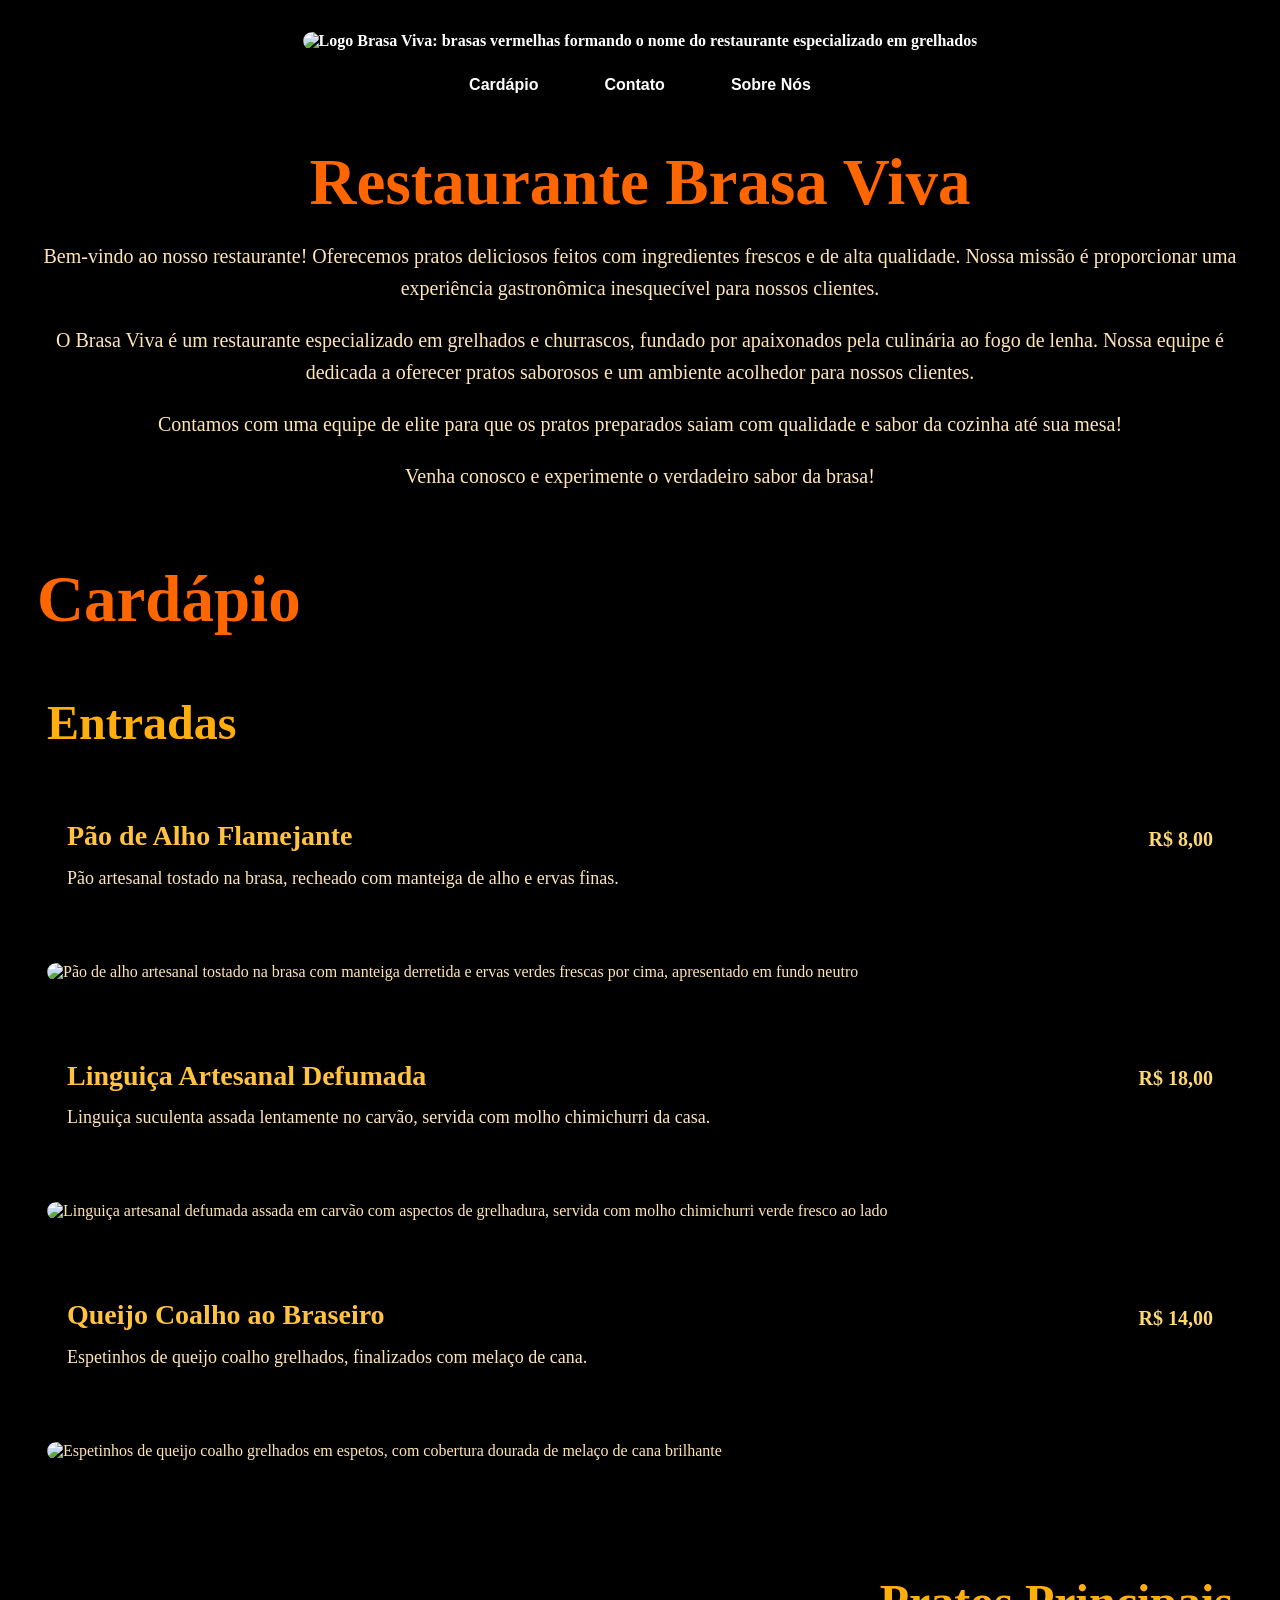
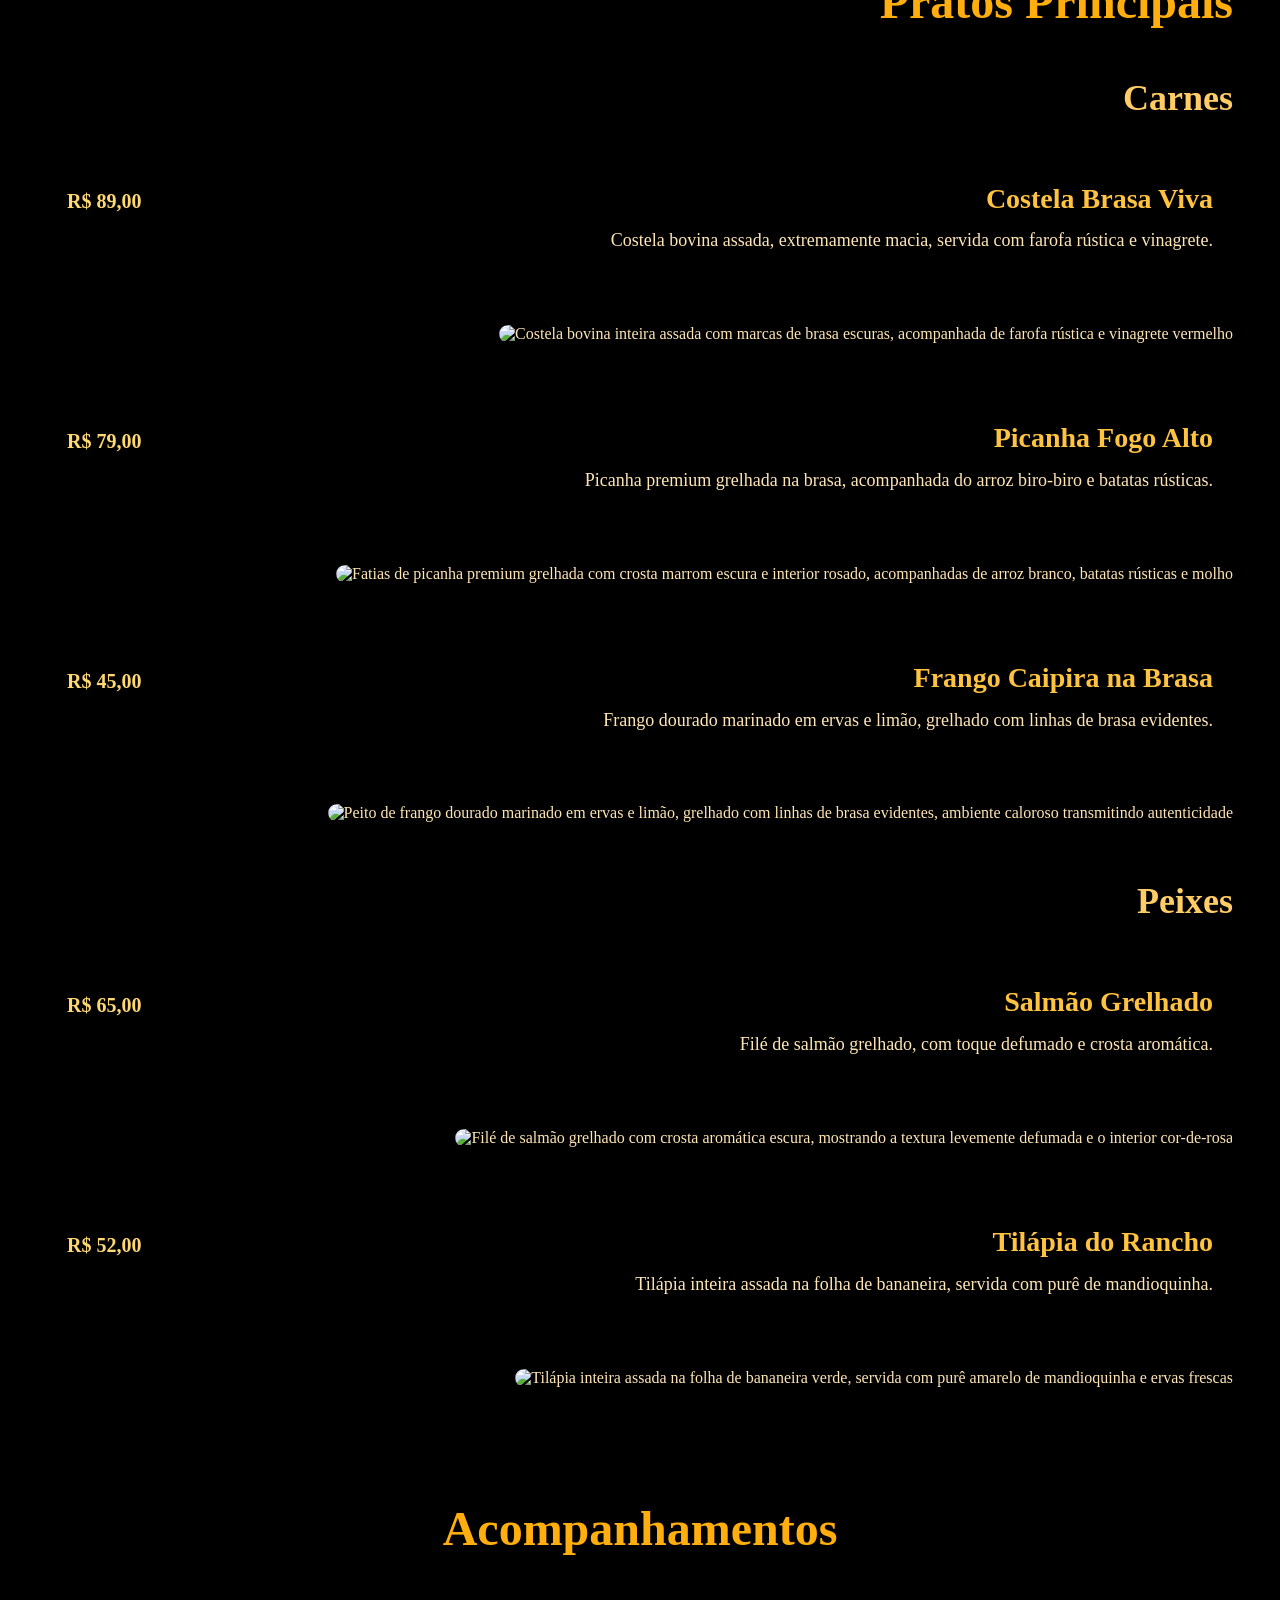
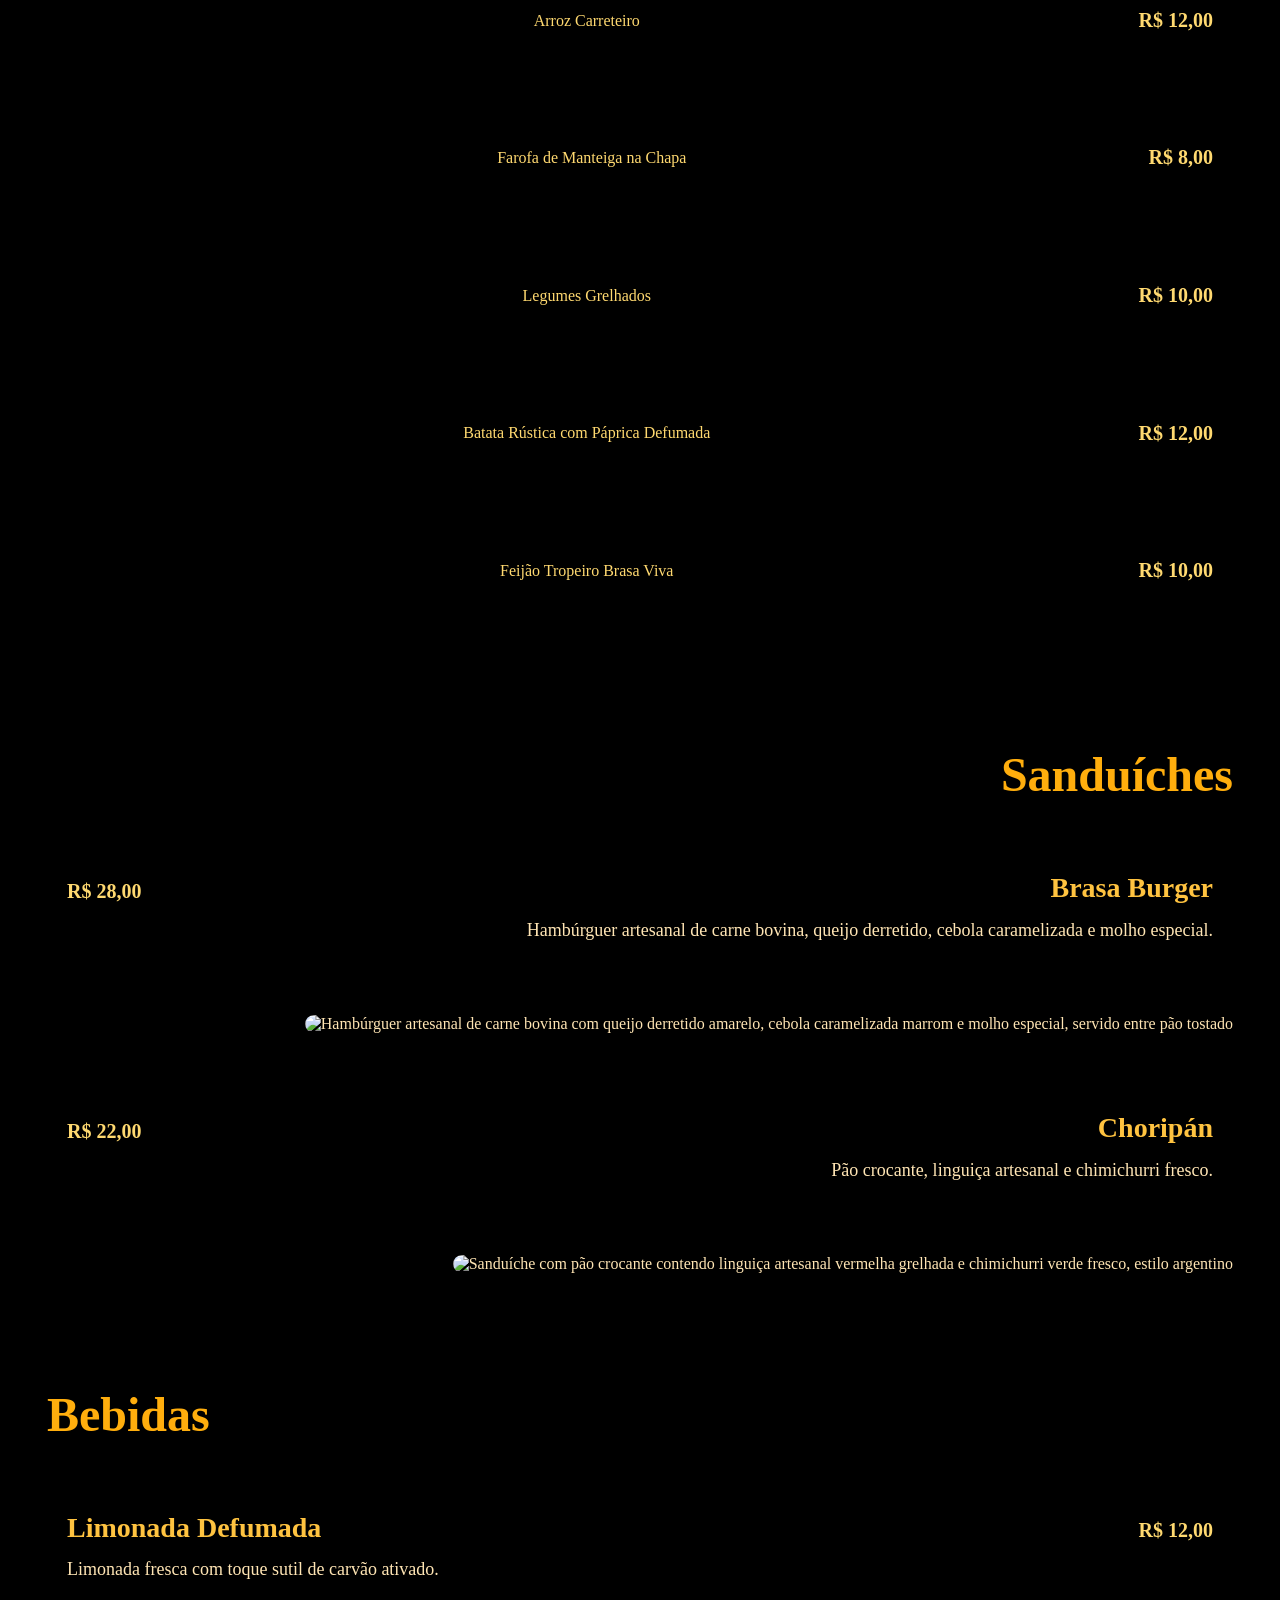
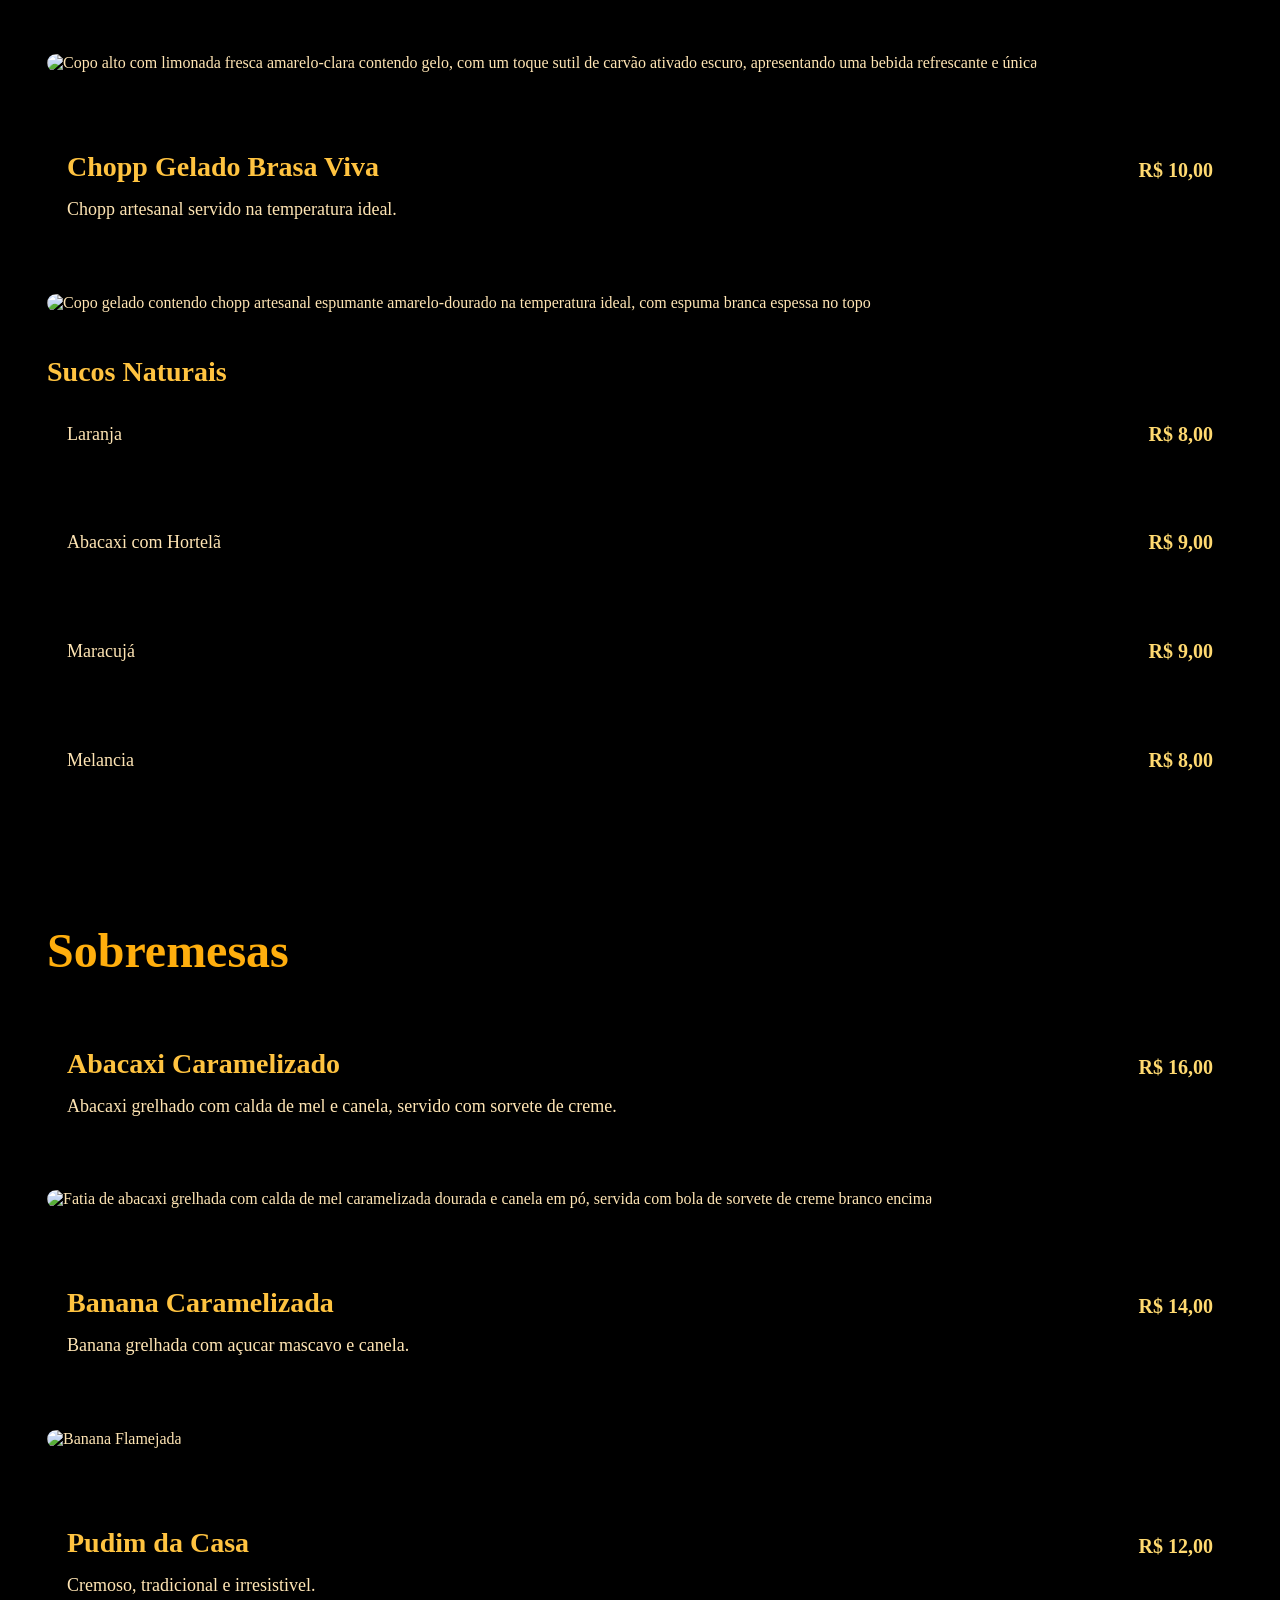
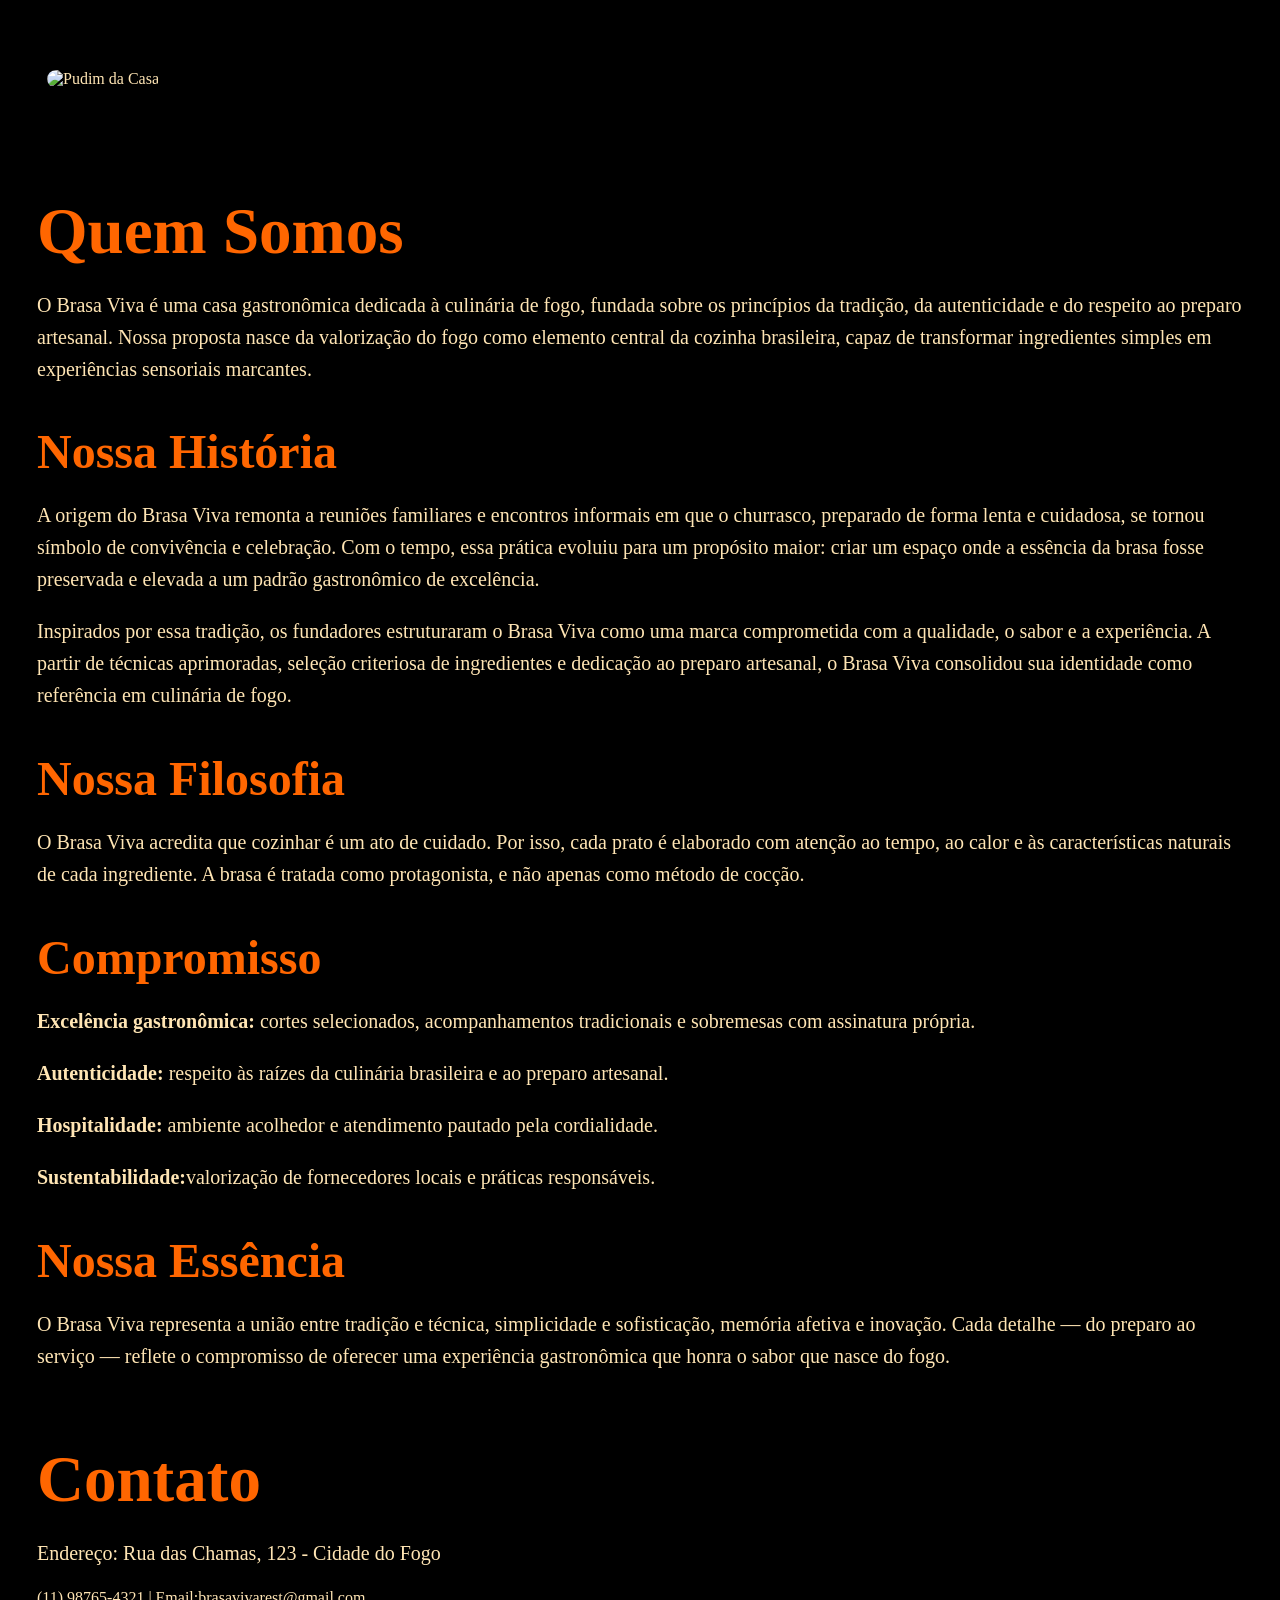
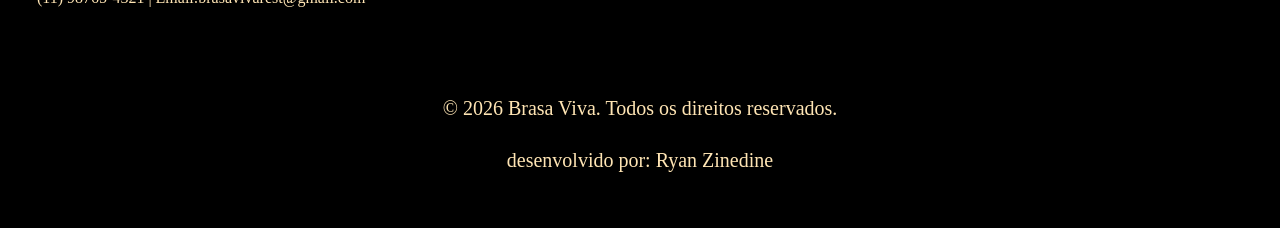
==== brasa_viva.html @ 194b5f3b "feat: estrutura completa" ====
<!DOCTYPE html>
<html lang="pt-BR">
<head>
    <meta charset="UTF-8">
    <meta name="viewport" content="width=device-width, initial-scale=1.0">
    <meta http-equiv="X-UA-Compatible" content="ie=edge">
    <meta name="BrasaViva" content="Restaurante especializado em grelhados e churrascos.">
    
    <link rel="stylesheet" href="brasa_viva.css">
    <link rel="stylesheet" href="loader.css">
    <title>Brasa Viva</title>
</head>
<body>
    
    <!--Header-->
    <header> <a href="brasa_viva.html">
        <img class="logo" src="BrasaViva/brasatransparente.png" alt="Logo Brasa Viva: brasas vermelhas formando o nome do restaurante especializado em grelhados" width="200"> <!--logo Brasa Viva-->
    </a>
    <!--menu-->
        <section class="menu">
        <nav>
           <button> <a href="#cardapio">Cardápio</a> </button>
          <button>  <a href="#contato">Contato</a> </button>
                     <button> <a href="#sobre">Sobre Nós</a> </button>
        </nav>
    </section>
    </header>
    
    <!--identidade-->
    <section class="brasa" id="brasa">
        <h1>Restaurante Brasa Viva</h1>
        <p>Bem-vindo ao nosso restaurante! Oferecemos pratos deliciosos feitos com ingredientes frescos e de alta qualidade. Nossa missão é proporcionar uma experiência gastronômica inesquecível para nossos clientes.</p>
                <p>O Brasa Viva é um restaurante especializado em grelhados e churrascos, fundado por apaixonados pela culinária ao fogo de lenha. Nossa equipe é dedicada a oferecer pratos saborosos e um ambiente acolhedor para nossos clientes.</p>
        <p>Contamos com uma equipe de elite para que os pratos preparados saiam com qualidade e sabor da cozinha até sua mesa!</p>
        <p> Venha conosco e experimente o verdadeiro sabor da brasa!</p>
    </section>
    <!--Cardápio-->
    <section class="cardapio" id="cardapio">
        <h1>Cardápio</h1>
        <div class="Entradas">
            <h3>Entradas</h3>
        <ul>
            <li>
                <div class="menu-item">
                    <div class="menu-desc">
                        <p class="titulo">Pão de Alho Flamejante</p>
                        <p class="descricao">Pão artesanal tostado na brasa, recheado com manteiga de alho e ervas finas.</p>
                    </div>
                    <div class="menu-price" data-price="8.00"></div>
                </div>
                <img class="logo" src="BrasaViva/pao_de_alho.png" alt="Pão de alho artesanal tostado na brasa com manteiga derretida e ervas verdes frescas por cima, apresentado em fundo neutro" width= "200"> 
            </li>
            <li>
                <div class="menu-item">
                    <div class="menu-desc">
                        <p class="titulo">Linguiça Artesanal Defumada</p>
                        <p class="descricao">Linguiça suculenta assada lentamente no carvão, servida com molho chimichurri da casa.</p>
                    </div>
                    <div class="menu-price" data-price="18.00"></div>
                </div>
                <img src="BrasaViva/linguiça_artesanal.png" alt="Linguiça artesanal defumada assada em carvão com aspectos de grelhadura, servida com molho chimichurri verde fresco ao lado" width="200">
            </li>
            <li>
                <div class="menu-item">
                    <div class="menu-desc">
                        <p class="titulo">Queijo Coalho ao Braseiro</p>
                        <p class="descricao">Espetinhos de queijo coalho grelhados, finalizados com melaço de cana.</p>
                    </div>
                    <div class="menu-price" data-price="14.00"></div>
                </div>
                <img src="BrasaViva/queijo_coalho.png" alt="Espetinhos de queijo coalho grelhados em espetos, com cobertura dourada de melaço de cana brilhante" width="200">
            </li>
        </div>
        <div class="pratos">
            <h3>Pratos Principais</h3>
        <ul class="carnes"> <h4>Carnes</h4>
            <li>
                <div class="menu-item">
                    <div class="menu-desc">
                        <p class="titulo">Costela Brasa Viva</p>
                        <p class="descricao">Costela bovina assada, extremamente macia, servida com farofa rústica e vinagrete.</p>
                    </div>
                    <div class="menu-price" data-price="89.00"></div>
                </div>
                <img src="BrasaViva/costela_brasa.png" alt="Costela bovina inteira assada com marcas de brasa escuras, acompanhada de farofa rústica e vinagrete vermelho" width="200">
            </li>
            <li>
                <div class="menu-item">
                    <div class="menu-desc">
                        <p class="titulo">Picanha Fogo Alto</p>
                        <p class="descricao">Picanha premium grelhada na brasa, acompanhada do arroz biro-biro e batatas rústicas.</p>
                    </div>
                    <div class="menu-price" data-price="79.00"></div>
                </div>
                <img src="BrasaViva/picanha.png" alt="Fatias de picanha premium grelhada com crosta marrom escura e interior rosado, acompanhadas de arroz branco, batatas rústicas e molho" width="200">
            </li>
            <li>
                <div class="menu-item">
                    <div class="menu-desc">
                        <p class="titulo">Frango Caipira na Brasa</p>
                        <p class="descricao">Frango dourado marinado em ervas e limão, grelhado com linhas de brasa evidentes.</p>
                    </div>
                    <div class="menu-price" data-price="45.00"></div>
                </div>
                <img src="BrasaViva/frango_caipira.png" alt="Peito de frango dourado marinado em ervas e limão, grelhado com linhas de brasa evidentes, ambiente caloroso transmitindo autenticidade" width="200">
            </li>
        </ul>
        <ul class="Peixes"> <h4>Peixes</h4>
            <li>
                <div class="menu-item">
                    <div class="menu-desc">
                        <p class="titulo">Salmão Grelhado</p>
                        <p class="descricao">Filé de salmão grelhado, com toque defumado e crosta aromática.</p>
                    </div>
                    <div class="menu-price" data-price="65.00"></div>
                </div>
                <img src="BrasaViva/salmao.png" alt="Filé de salmão grelhado com crosta aromática escura, mostrando a textura levemente defumada e o interior cor-de-rosa" width="200">
            </li>
            <li>
                <div class="menu-item">
                    <div class="menu-desc">
                        <p class="titulo">Tilápia do Rancho</p>
                        <p class="descricao">Tilápia inteira assada na folha de bananeira, servida com purê de mandioquinha.</p>
                    </div>
                    <div class="menu-price" data-price="52.00"></div>
                </div>
                <img src="BrasaViva/tilapia.png" alt="Tilápia inteira assada na folha de bananeira verde, servida com purê amarelo de mandioquinha e ervas frescas" width="200"> 
            </li>
        </ul>
        </div>
            <div class="acompanhamentos">
            <h3>Acompanhamentos</h3>
            <ul>
                <li>
                    <div class="menu-item">
                        <div class="menu-desc"><p class="sub">Arroz Carreteiro</p></div>
                        <div class="menu-price" data-price="12.00"></div>
                    </div>
                </li>
                <li>
                    <div class="menu-item">
                        <div class="menu-desc"><p class="sub">Farofa de Manteiga na Chapa</p></div>
                        <div class="menu-price" data-price="8.00"></div>
                    </div>
                </li>
                <li>
                    <div class="menu-item">
                        <div class="menu-desc"><p class="sub">Legumes Grelhados</p></div>
                        <div class="menu-price" data-price="10.00"></div>
                    </div>
                </li>
                <li>
                    <div class="menu-item">
                        <div class="menu-desc"><p class="sub">Batata Rústica com Páprica Defumada</p></div>
                        <div class="menu-price" data-price="12.00"></div>
                    </div>
                </li>
                <li>
                    <div class="menu-item">
                        <div class="menu-desc"><p class="sub">Feijão Tropeiro Brasa Viva</p></div>
                        <div class="menu-price" data-price="10.00"></div>
                    </div>
                </li>
        </ul>
    </div>
        <div class="sanduíches">
            <h3>Sanduíches</h3>
            <ul>
                <li>
                    <div class="menu-item">
                        <div class="menu-desc">
                            <p class="titulo">Brasa Burger</p>
                            <p class="descricao">Hambúrguer artesanal de carne bovina, queijo derretido, cebola caramelizada e molho especial.</p>
                        </div>
                        <div class="menu-price" data-price="28.00"></div>
                    </div>
                    <img src="BrasaViva/brasa_burger.png" alt="Hambúrguer artesanal de carne bovina com queijo derretido amarelo, cebola caramelizada marrom e molho especial, servido entre pão tostado" width="200">
                </li>
                <li>
                    <div class="menu-item">
                        <div class="menu-desc">
                            <p class="titulo">Choripán</p>
                            <p class="descricao">Pão crocante, linguiça artesanal e chimichurri fresco.</p>
                        </div>
                        <div class="menu-price" data-price="22.00"></div>
                    </div>
                    <img src="BrasaViva/choripán.png" alt="Sanduíche com pão crocante contendo linguiça artesanal vermelha grelhada e chimichurri verde fresco, estilo argentino" width="200">
                </li>
            </ul>
        </div>
        <div class="Bebidas">
            <h3>Bebidas</h3>
            <ul>
                <li>
                    <div class="menu-item">
                        <div class="menu-desc">
                            <p class="titulo">Limonada Defumada</p>
                            <p class="descricao">Limonada fresca com toque sutil de carvão ativado.</p>
                        </div>
                        <div class="menu-price" data-price="12.00"></div>
                    </div>
                    <img src="BrasaViva/limonada.png" alt="Copo alto com limonada fresca amarelo-clara contendo gelo, com um toque sutil de carvão ativado escuro, apresentando uma bebida refrescante e única" width="200">
                </li>
                <li>
                    <div class="menu-item">
                        <div class="menu-desc">
                            <p class="titulo">Chopp Gelado Brasa Viva</p>
                            <p class="descricao">Chopp artesanal servido na temperatura ideal.</p>
                        </div>
                        <div class="menu-price" data-price="10.00"></div>
                    </div>
                    <img src="BrasaViva/chopp.png" alt="Copo gelado contendo chopp artesanal espumante amarelo-dourado na temperatura ideal, com espuma branca espessa no topo" width="200">
                </li>
                <li>
                    <p class="titulo">Sucos Naturais</p>
                    <ul>
                        <li>
                            <div class="menu-item">
                                <div class="menu-desc"><p class="descricao">Laranja</p></div>
                                <div class="menu-price" data-price="8.00"></div>
                            </div>
                        </li>
                        <li>
                            <div class="menu-item">
                                <div class="menu-desc"><p class="descricao">Abacaxi com Hortelã</p></div>
                                <div class="menu-price" data-price="9.00"></div>
                            </div>
                        </li>
                        <li>
                            <div class="menu-item">
                                <div class="menu-desc"><p class="descricao">Maracujá</p></div>
                                <div class="menu-price" data-price="9.00"></div>
                            </div>
                        </li>
                        <li>
                            <div class="menu-item">
                                <div class="menu-desc"><p class="descricao">Melancia</p></div>
                                <div class="menu-price" data-price="8.00"></div>
                            </div>
                        </li>
                    </ul>
                </li>
            </ul>
        </div>
            <div class="sobremesas">
                <h3>Sobremesas</h3>
                <ul>
                    <li>
                        <div class="menu-item">
                            <div class="menu-desc">
                                <p class="titulo">Abacaxi Caramelizado</p>
                                <p class="descricao">Abacaxi grelhado com calda de mel e canela, servido com sorvete de creme.</p>
                            </div>
                            <div class="menu-price" data-price="16.00"></div>
                        </div>
                        <img src="BrasaViva/abacaxi.png" alt="Fatia de abacaxi grelhada com calda de mel caramelizada dourada e canela em pó, servida com bola de sorvete de creme branco encima" width="200">
                    </li>
                    <li>
                        <div class="menu-item">
                            <div class="menu-desc">
                                <p class="titulo">Banana Caramelizada</p>
                                <p class="descricao">Banana grelhada com açucar mascavo e canela.</p>
                            </div>
                            <div class="menu-price" data-price="14.00"></div>
                        </div>
                        <img src="BrasaViva/banana.png" alt="Banana Flamejada" width="200">
                    </li>
                    <li>
                        <div class="menu-item">
                            <div class="menu-desc">
                                <p class="titulo">Pudim da Casa</p>
                                <p class="descricao">Cremoso, tradicional e irresistivel.</p>
                            </div>
                            <div class="menu-price" data-price="12.00"></div>
                        </div>
                        <img src="BrasaViva/pudim.png" alt="Pudim da Casa" width="200">
                    </li>
                </ul>
            </div>
    </section>
    <!--Sobre Nós-->
    <section class="sobre" id="sobre">
        <h1>Quem Somos</h1>
<p>O Brasa Viva é uma casa gastronômica dedicada à culinária de fogo, fundada sobre os princípios da tradição, da autenticidade e do respeito ao preparo artesanal. Nossa proposta nasce da valorização do fogo como elemento central da cozinha brasileira, capaz de transformar ingredientes simples em experiências sensoriais marcantes.</p>

<h2>Nossa História</h2>

<p>A origem do Brasa Viva remonta a reuniões familiares e encontros informais em que o churrasco, preparado de forma lenta e cuidadosa, se tornou símbolo de convivência e celebração. Com o tempo, essa prática evoluiu para um propósito maior: criar um espaço onde a essência da brasa fosse preservada e elevada a um padrão gastronômico de excelência.</p>

<p>Inspirados por essa tradição, os fundadores estruturaram o Brasa Viva como uma marca comprometida com a qualidade, o sabor e a experiência. A partir de técnicas aprimoradas, seleção criteriosa de ingredientes e dedicação ao preparo artesanal, o Brasa Viva consolidou sua identidade como referência em culinária de fogo.</p>

<h2>Nossa Filosofia</h2>

<p>O Brasa Viva acredita que cozinhar é um ato de cuidado. Por isso, cada prato é elaborado com atenção ao tempo, ao calor e às características naturais de cada ingrediente. A brasa é tratada como protagonista, e não apenas como método de cocção.</p>

<h2>Compromisso</h2>
<ul>
    <li><p><strong>Excelência gastronômica:</strong> cortes selecionados, acompanhamentos tradicionais e sobremesas com assinatura própria.</p></li>  
    <li><p><strong>Autenticidade:</strong> respeito às raízes da culinária brasileira e ao preparo artesanal.</p></li>  
    <li><p><strong>Hospitalidade:</strong> ambiente acolhedor e atendimento pautado pela cordialidade.</p></li>
    <li><p><strong>Sustentabilidade:</strong>valorização de fornecedores locais e práticas responsáveis.</p></li>
</ul>
<h2>Nossa Essência</h2>
<p>O Brasa Viva representa a união entre tradição e técnica, simplicidade e sofisticação, memória afetiva e inovação. Cada detalhe — do preparo ao serviço — reflete o compromisso de oferecer uma experiência gastronômica que honra o sabor que nasce do fogo.</p>
    </section>
    <!--Contato-->
    <section class="contato" id="contato">
        <h1>Contato</h1>
        <p>Endereço: Rua das Chamas, 123 - Cidade do Fogo</p>
        <p></p>(11) 98765-4321 | Email:brasavivarest@gmail.com</p>
    </section>
    <!--Footer-->
    <footer>
        <p>&copy; <time>2026</time> Brasa Viva. Todos os direitos reservados.</p>
        <p>desenvolvido por: Ryan Zinedine</p>
    </footer>
    
  
</body>
<script src="loader.js"></script>
<script>
// Formata preços a partir de data-price usando Intl.NumberFormat pt-BR
(function () {
    const fmt = new Intl.NumberFormat('pt-BR', { style: 'currency', currency: 'BRL' });
    const nodes = document.querySelectorAll('.menu-price');
    nodes.forEach(el => {
        const raw = el.getAttribute('data-price');
        if (raw) {
            const n = Number(raw);
            if (!isNaN(n)) el.textContent = fmt.format(n);
        } else {
            // tentar extrair número do texto existente
            const txt = (el.textContent || '').replace(/[^0-9,.-]/g, '').replace(',', '.');
            const n = Number(txt);
            if (!isNaN(n)) el.textContent = fmt.format(n);
        }
    });
})();
</script>
</html>
---- brasa_viva.css ----
/*fonte de letra*/
.cinzel-decorative-regular {
  font-family: "Cinzel Decorative", serif;
  font-weight: 400;
  font-style: normal;
}

.cinzel-decorative-bold {
  font-family: "Cinzel Decorative", serif;
  font-weight: 700;
  font-style: normal;
}

.cinzel-decorative-black {
  font-family: "Cinzel Decorative", serif;
  font-weight: 900;
  font-style: normal;
}

body{
    margin: 10px;
    padding: 12px;
    box-sizing: border-box;
    font-family: 'Cinzel Decorative', serif;
    background-image: url("BrasaViva/background2.jpg");/*fundo de fogo*/
    background-size: cover;
    background-repeat: no-repeat;
    height: auto;
    width: auto;
    background-position: center;
    background-color: black;
    text-decoration: none;
    color: #ffe5b4;
}
/*Header*/
header{
    text-align: center;
    border-radius: 15px;
    background-color: rgba(0, 0, 0, 0.5);
}
/*Menu*/
button {
    background-color: transparent;
    border: none;
    cursor: pointer;
    font-size: 16px;
    margin: 0 10px;
}
a {
    text-decoration: none;
    color: white;
    font-weight: bold;
    margin: 0 15px;
}
a:hover {
    color: #ffae0d;
    transition: all 0.3s ease;

} 
h1 {
    color: #ff6600;
    font-size: 65px;
    margin: 0;
}
h2 {
    color: #ff6600;
    font-size: 48px;
    margin-bottom: 10px;
}
h3 {
    color: #ffae0d;
    font-size: 48px;
    margin-bottom: 10px;
}
h4 {
    color: #ffcc66;
    font-size: 36px;
    margin-bottom: 10px;
}
p {
    font-size: 20px;
    line-height: 1.6;
}
.titulo {
    font-weight: bold;
    font-size: 28px;
    margin-bottom: 5px;
    color:#ffc340;
}
.sub {
    font-size: 16px;
    color:#ffd970;
}
section{
    background-color: rgba(0, 0, 0, 0.5);
    padding: 15px;
    border-radius: 15px;
    margin-bottom: 20px;
}
.brasa {
    text-align: center;
    margin-bottom: 20px;
}
.brasa h1 {
    text-align: center;
}
img{
    border-radius: 15px;
    margin-top: 10px;
    margin-bottom: 10px;
    width: 200px;
    transition: transform 0.3s ease, box-shadow 0.3s ease;
    cursor: pointer;
}

img:hover {
    transform: scale(1.2);
    box-shadow: 0 8px 20px rgba(255, 165, 0, 0.6);
}
.logo {
    width: 200px;
}
ul {
    list-style-type: none;
    padding: 0;
}
li {
    margin-bottom: 15px;
}
footer {
    text-align: center;
    padding: 10px;
    border-radius: 20px;
    background-color: rgba(0, 0, 0, 0.5);
    margin-top: 20px;   
}
div {
    border-radius: 15px;
    background-color: rgba(0, 0, 0, 0.5);
    padding: 10px;
    margin-bottom: 20px;
}
.pratos {
    text-align: right;
}
.acompanhamentos {
    text-align: center;
}
.sanduíches {
    text-align: right;
}
.bebidas {
    text-align: left;
}

/* Layout para itens do cardápio com preço à direita */
.menu-item {
    display: flex;
    justify-content: space-between;
    align-items: center;
    gap: 12px;
}
.menu-desc {
    flex: 1 1 auto;
}
.menu-price {
    flex: 0 0 auto;
    color: #ffd970;
    font-weight: 700;
    font-size: 20px;
    white-space: nowrap;
}
.descricao {
    margin: 0;
    color: #ffe5b4;
    font-size: 18px;
}

@media (max-width: 600px) {
    .menu-item {
        flex-direction: column;
        align-items: flex-start;
    }
    .menu-price {
        margin-top: 6px;
    }
}

/* Em seções que estão alinhadas à direita, mostrar o preço à esquerda */
.pratos .menu-item,
.sanduíches .menu-item {
    flex-direction: row-reverse;
}
.pratos .menu-desc,
.sanduíches .menu-desc {
    text-align: right;
}

@media (max-width: 600px) {
    .pratos .menu-item,
    .sanduíches .menu-item {
        flex-direction: column;
        align-items: flex-start;
    }
    .pratos .menu-desc,
    .sanduíches .menu-desc {
        text-align: left;
    }
}
---- loader.css ----
/* CSS para tela de carregamento */
.BrasaViva-Loader {
    position: fixed;
    top: 0;
    left: 0;
    width: 100vw;
    height: 100vh;
    background: rgba(0,0,0,0.85);
    display: flex;
    flex-direction: column;
    align-items: center;
    justify-content: center;
    z-index: 9999;
    opacity: 0;
    pointer-events: none;
    transition: opacity 0.3s;
}
.BrasaViva-Loader.show {
    opacity: 1;
    pointer-events: all;
}
.loader-content {
    display: flex;
    flex-direction: column;
    align-items: center;
}
.loader-image {
    width: 120px;
    margin-top: 20px;
    filter: drop-shadow(0 0 10px #ffae0d);
}
.spinner {
    width: 60px;
    height: 60px;
    border: 8px solid #ffae0d;
    border-top: 8px solid #fff;
    border-radius: 50%;
    animation: spin 1s linear infinite;
    margin-bottom: 10px;
}
@keyframes spin {
    0% { transform: rotate(0deg); }
    100% { transform: rotate(360deg); }
}
.BrasaViva-Loader p {
    color: #ffe5b4;
    font-size: 1.3rem;
    margin-top: 18px;
    text-align: center;
    font-family: 'Cinzel Decorative', serif;
}
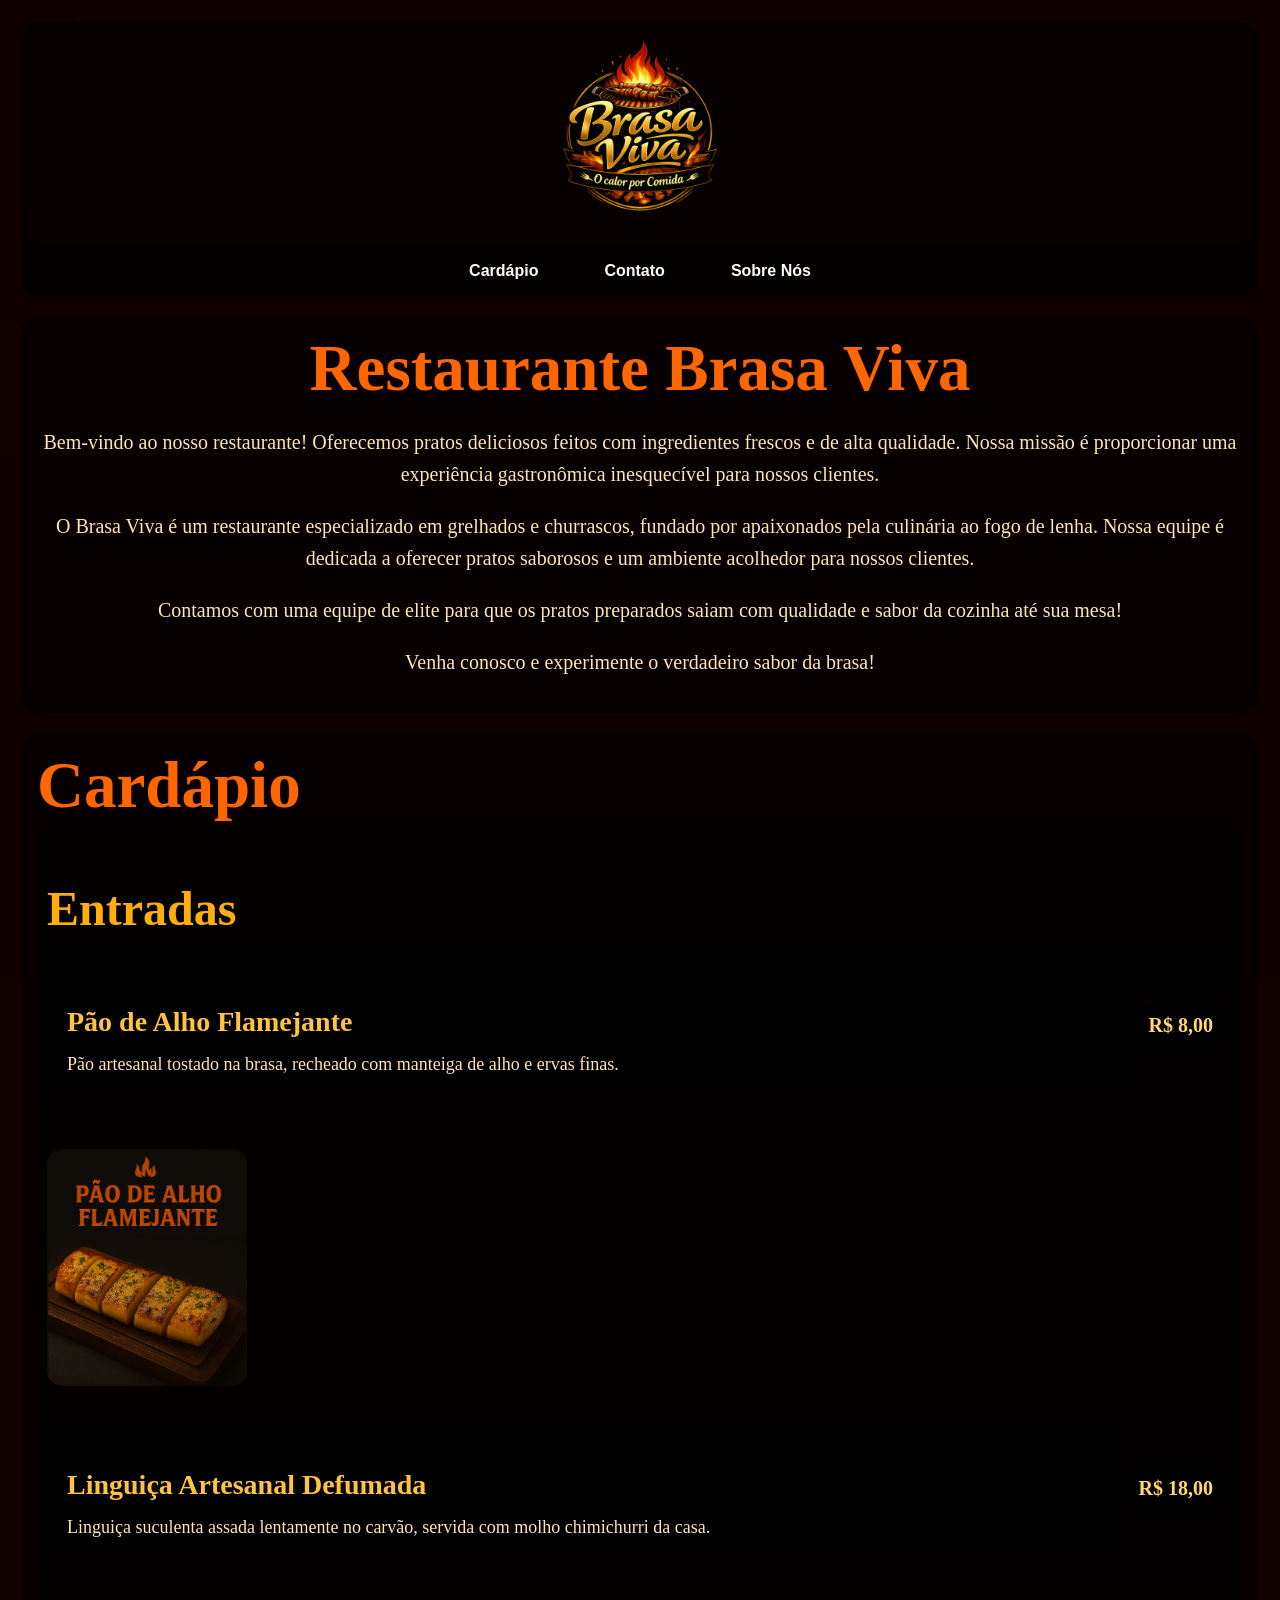
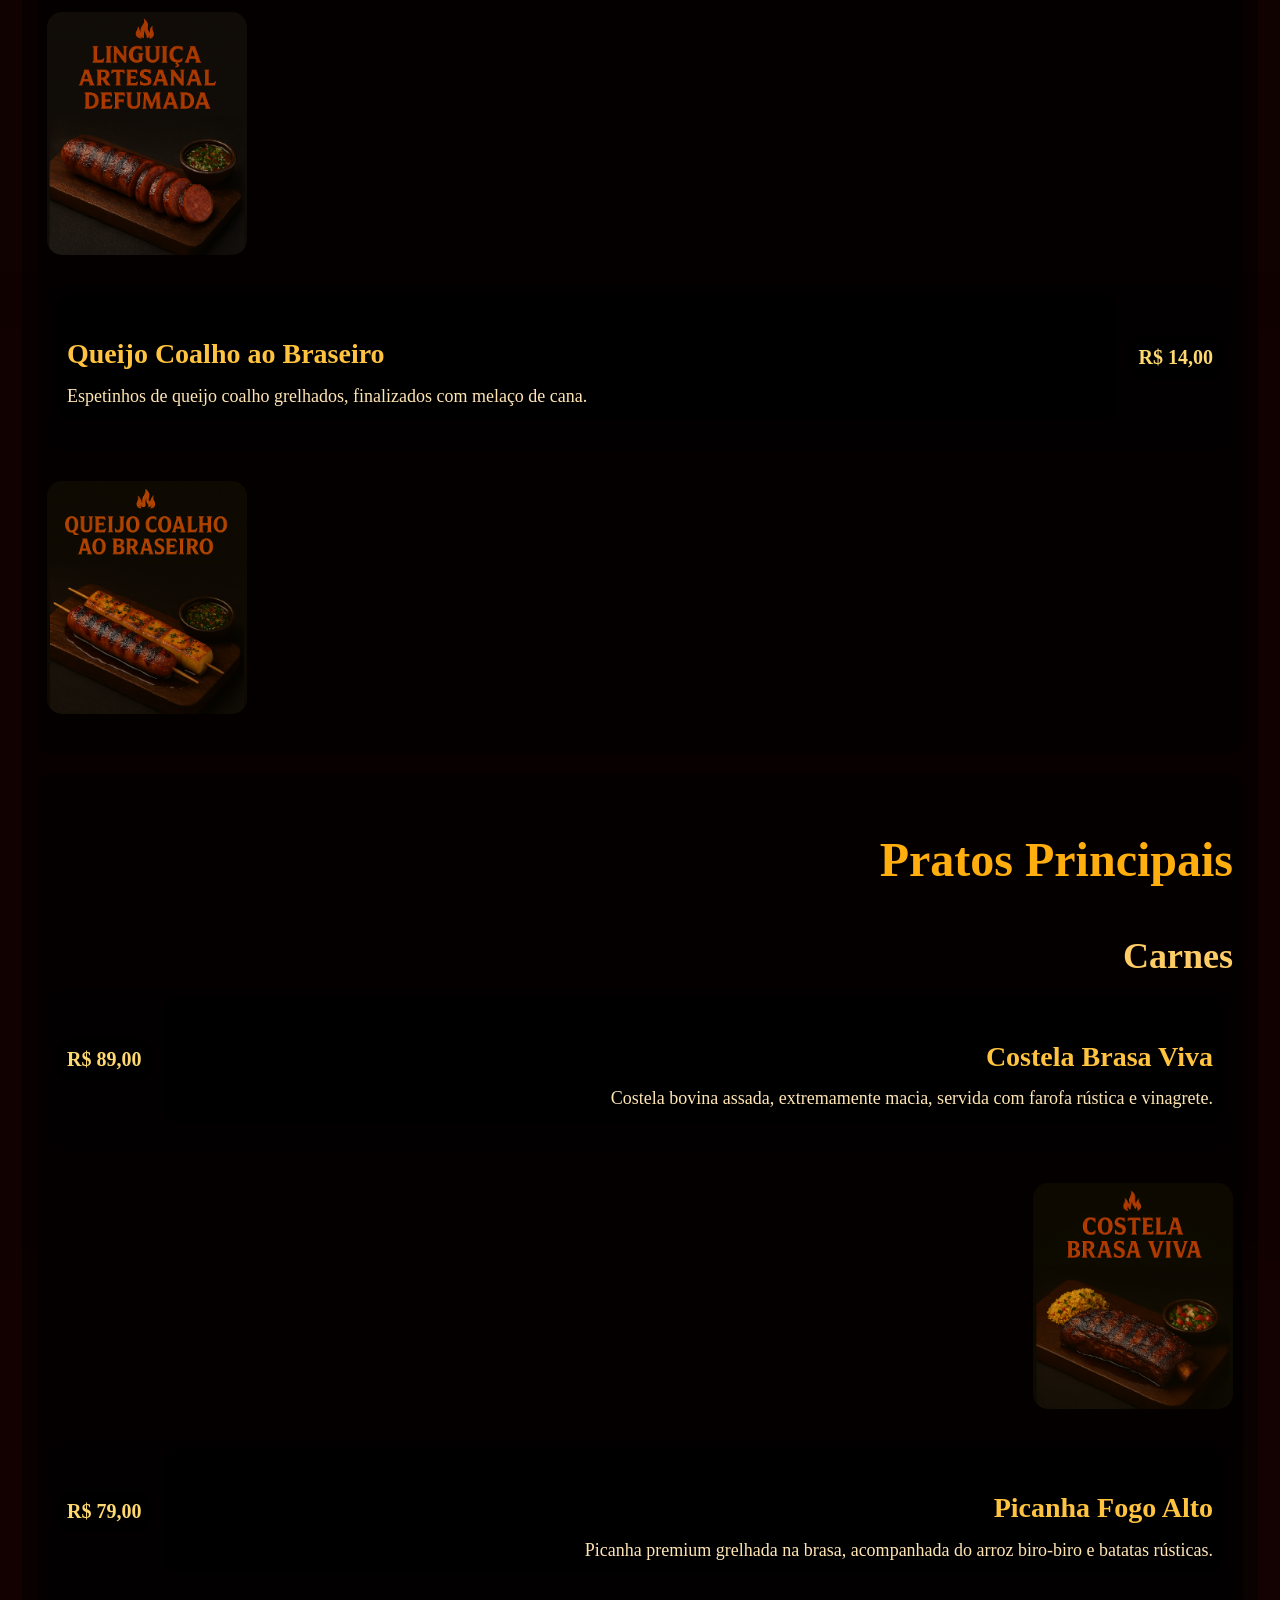
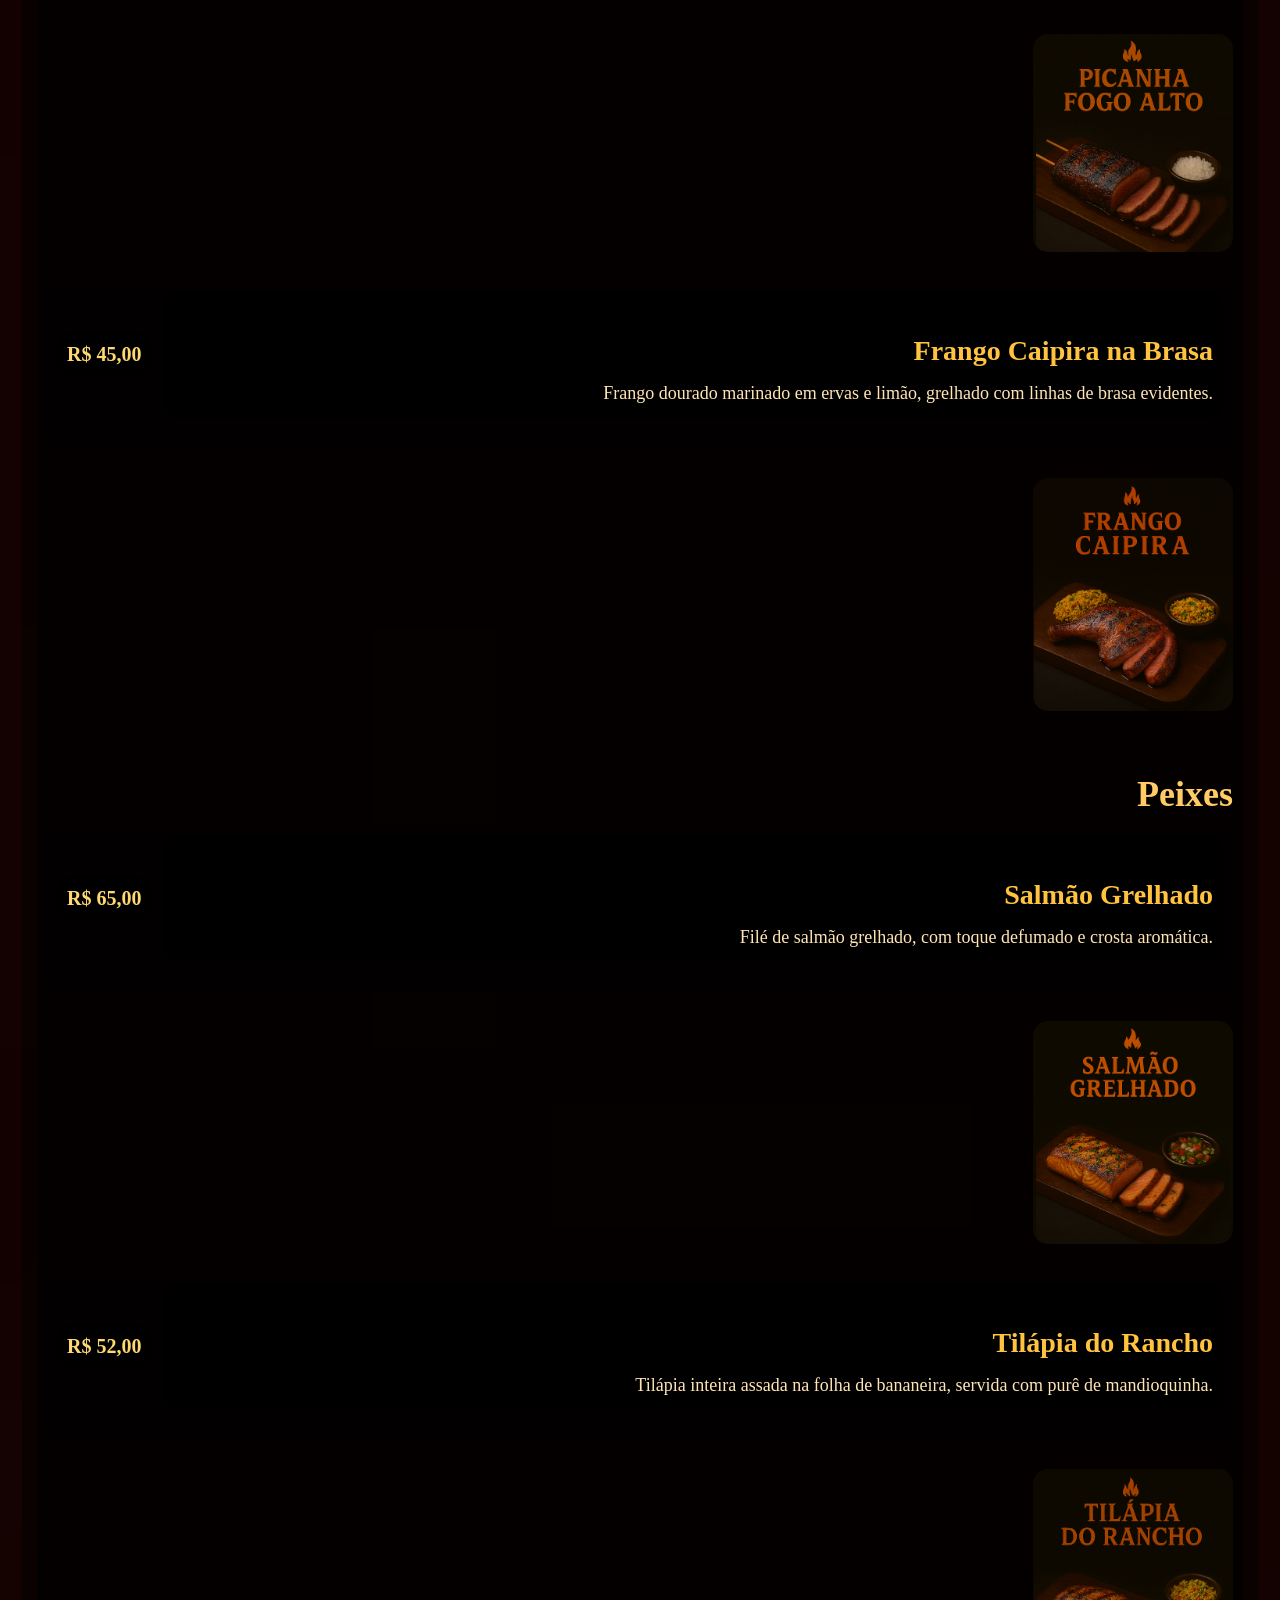
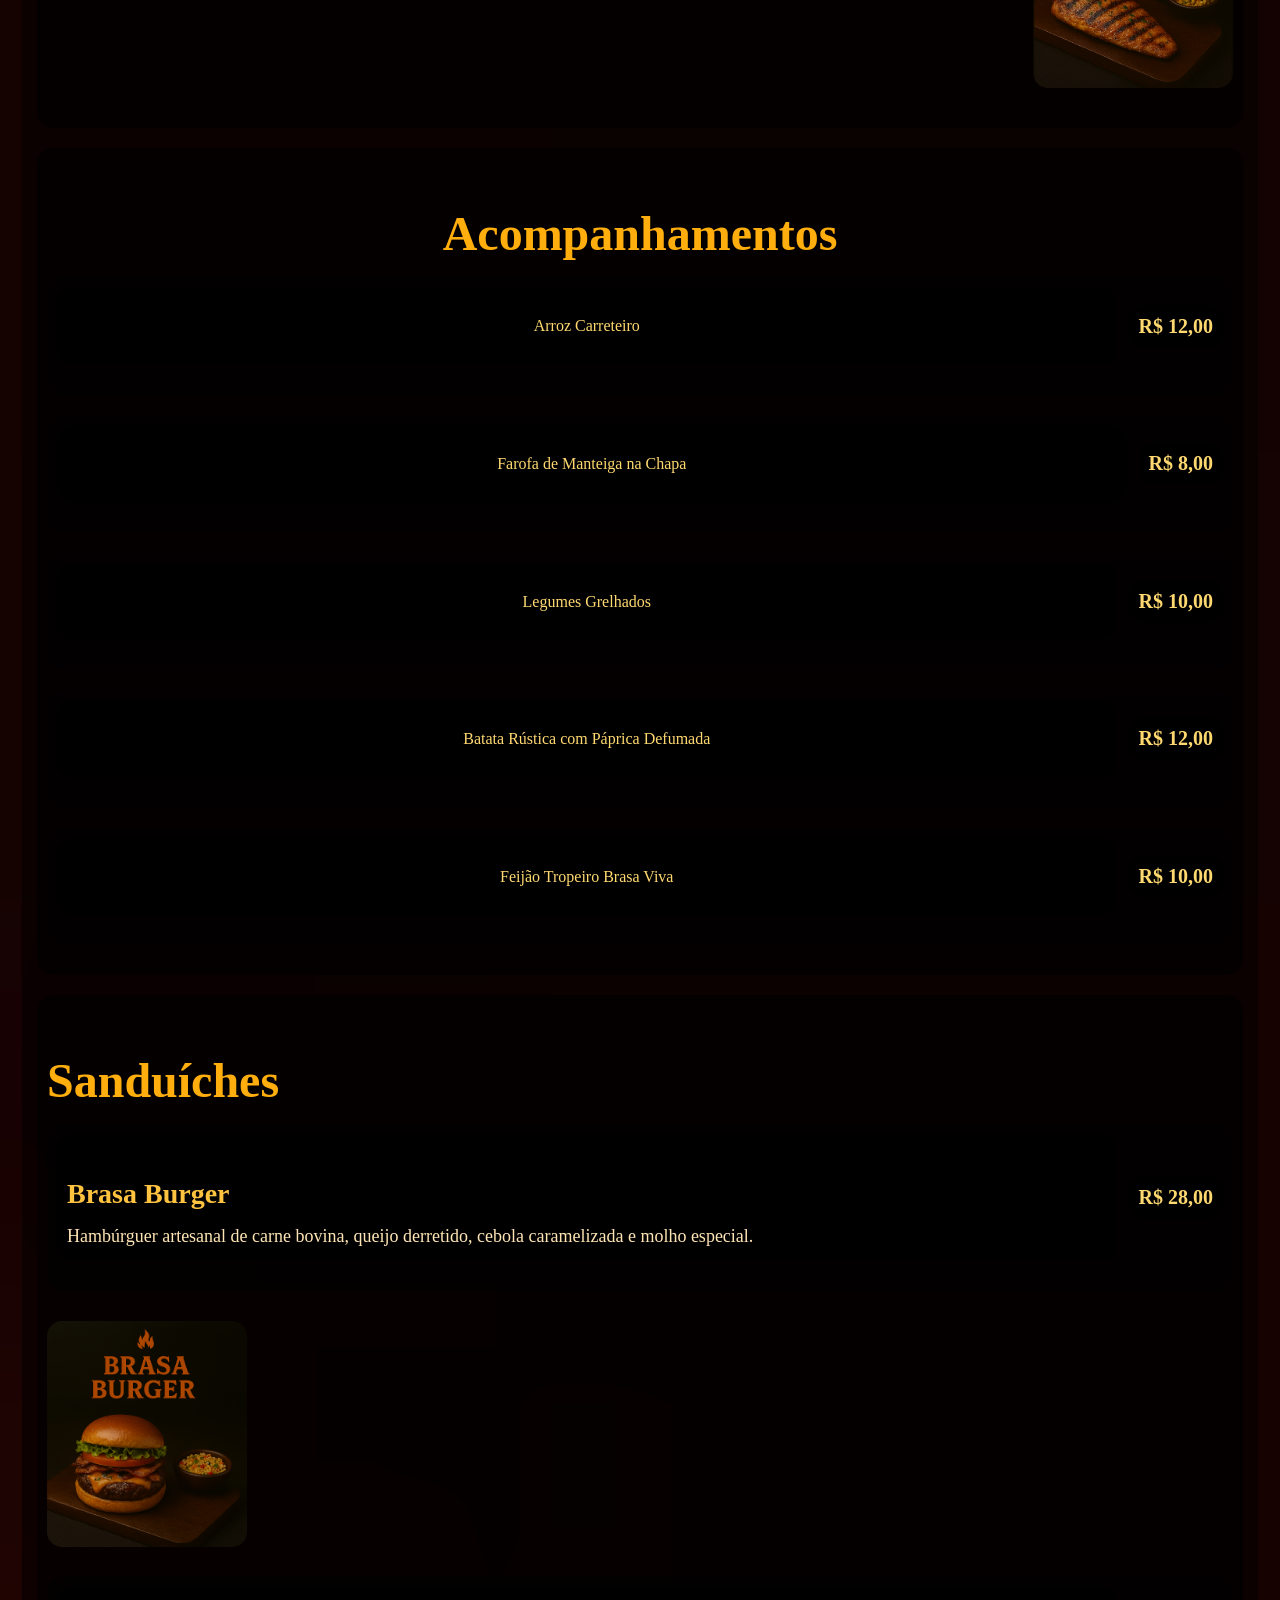
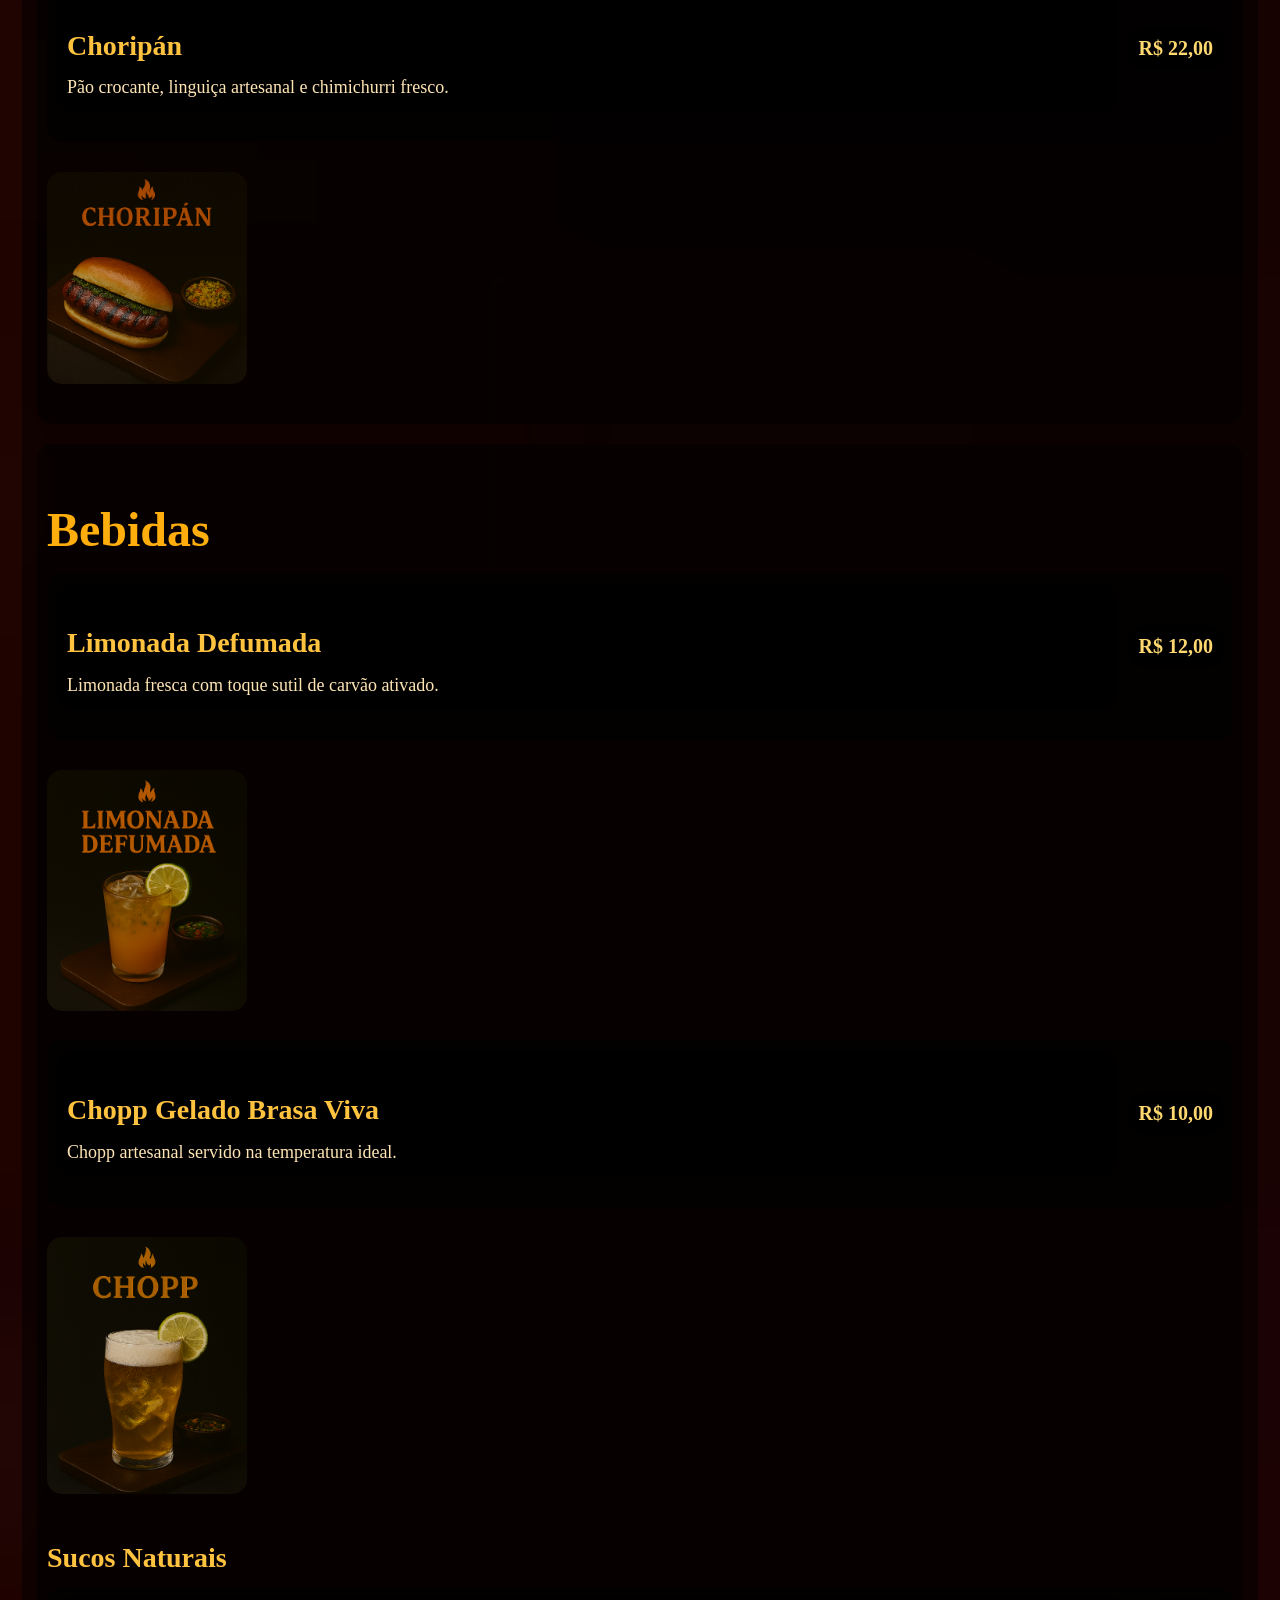
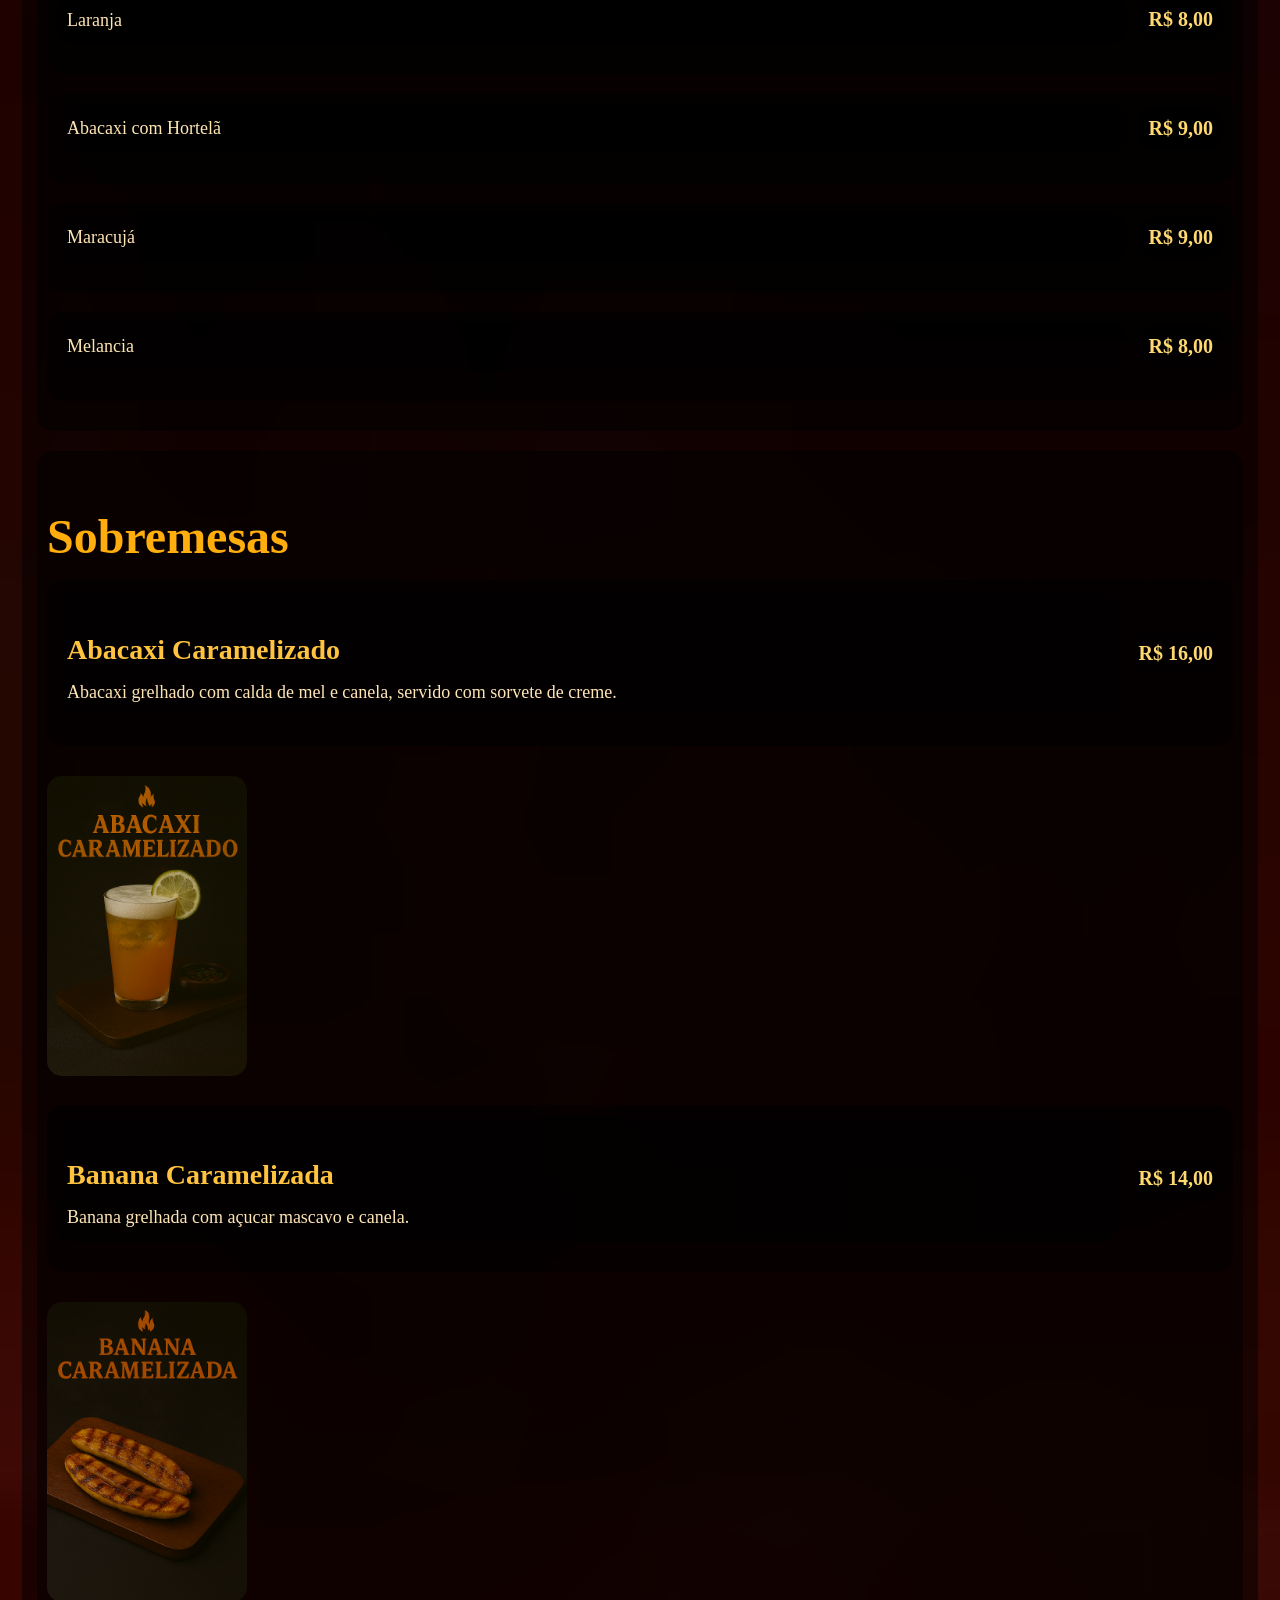
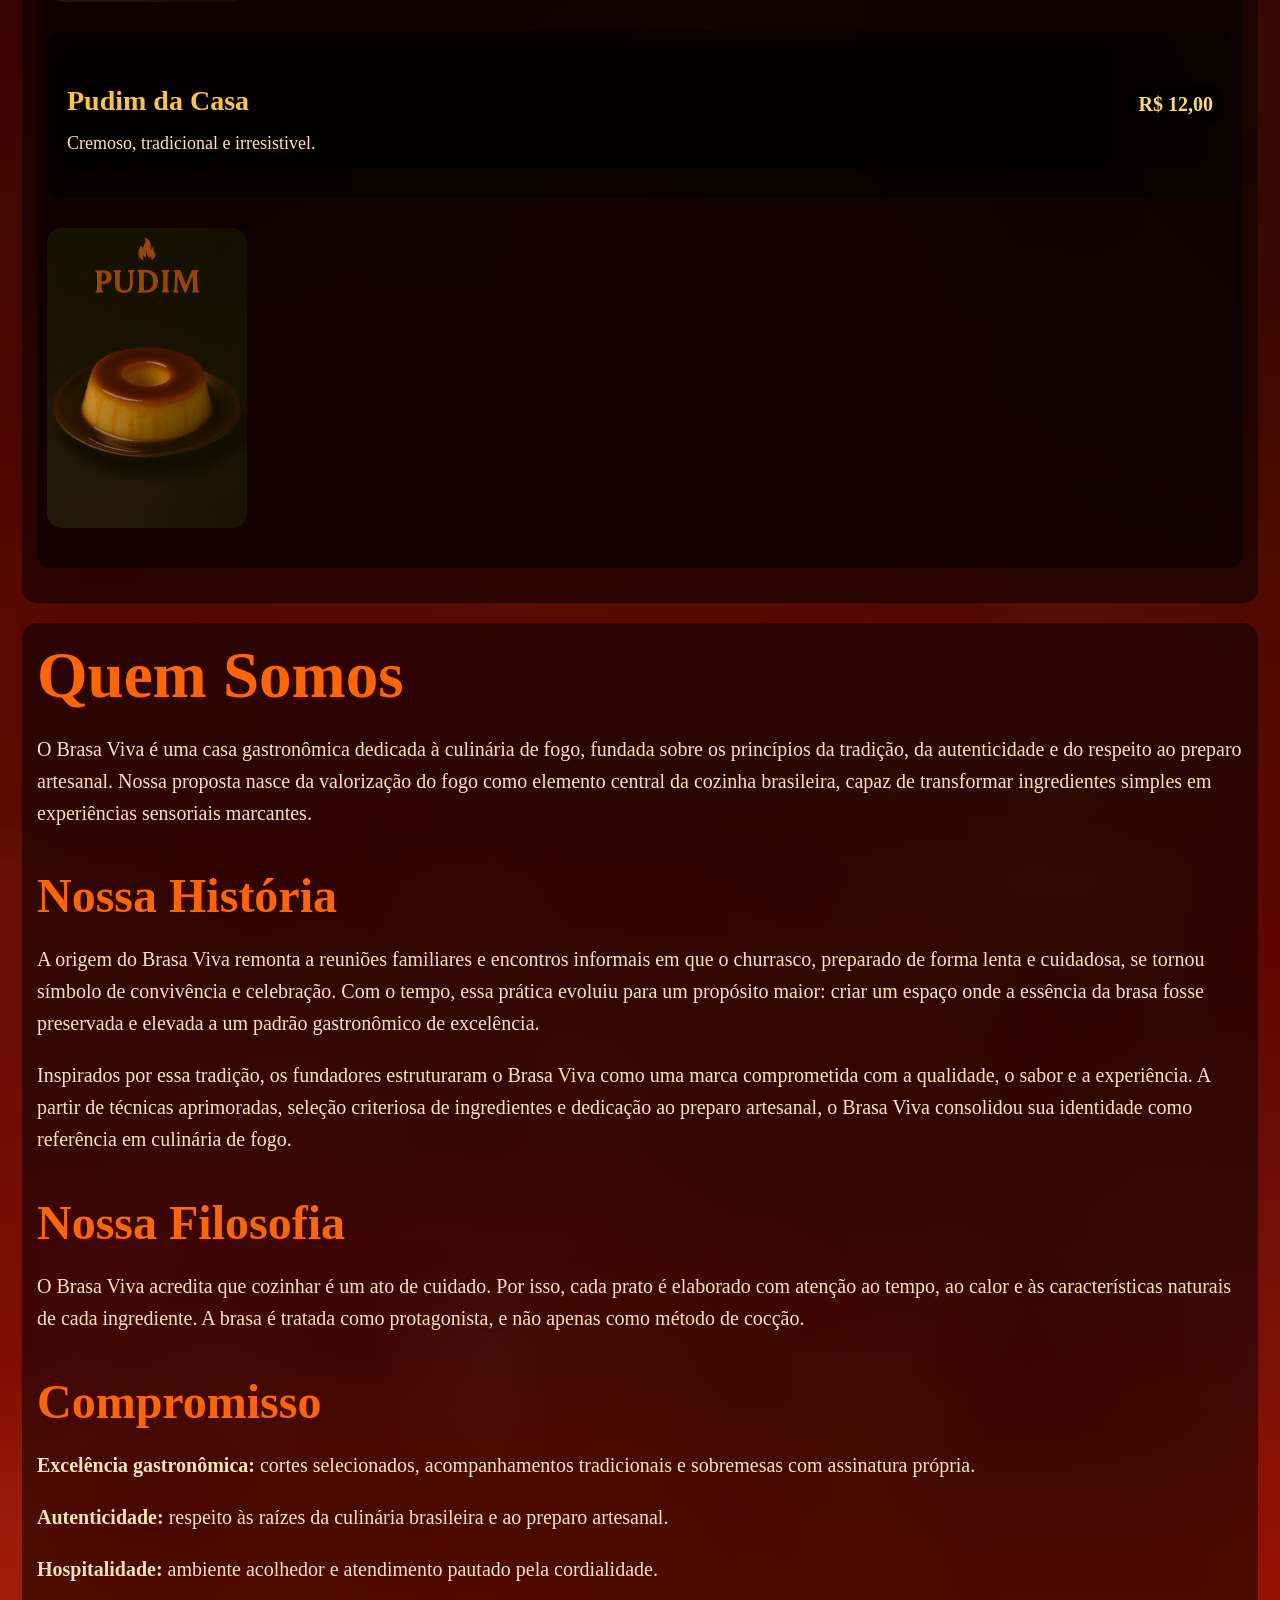
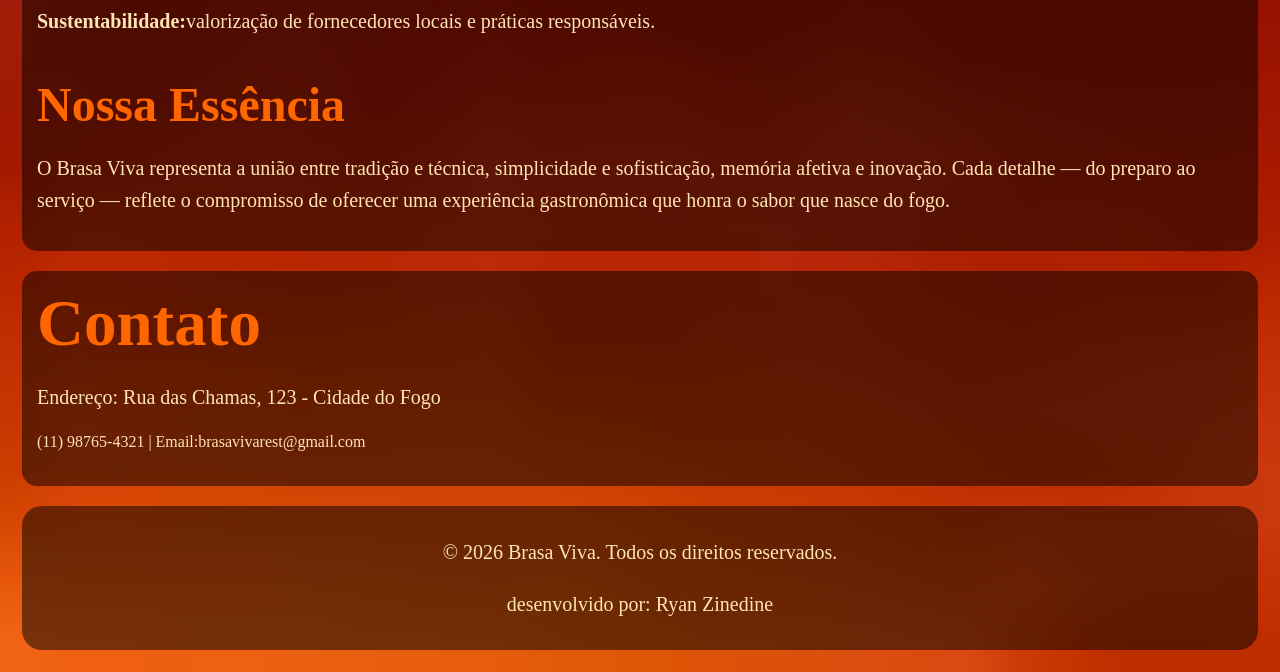
==== commit f054cf26: "fix: correções de bugs entre links" ====
--- a/brasa_viva.html
+++ b/brasa_viva.html
@@ -12,21 +12,22 @@
 </head>
 <body>
     
-    <!--Header-->
-    <header> <a href="brasa_viva.html">
-        <img class="logo" src="BrasaViva/brasatransparente.png" alt="Logo Brasa Viva: brasas vermelhas formando o nome do restaurante especializado em grelhados" width="200"> <!--logo Brasa Viva-->
-    </a>
-    <!--menu-->
+    <!-- Header -->
+    <header>
+        <a href="brasa_viva.html">
+            <img class="logo" src="img/brasatransparente.png" alt="Logo Brasa Viva: brasas vermelhas formando o nome do restaurante especializado em grelhados" width="200">
+        </a>
+        <!-- Menu -->
         <section class="menu">
-        <nav>
-           <button> <a href="#cardapio">Cardápio</a> </button>
-          <button>  <a href="#contato">Contato</a> </button>
-                     <button> <a href="#sobre">Sobre Nós</a> </button>
-        </nav>
-    </section>
+            <nav>
+                <button><a href="#cardapio">Cardápio</a></button>
+                <button><a href="#contato">Contato</a></button>
+                <button><a href="#sobre">Sobre Nós</a></button>
+            </nav>
+        </section>
     </header>
     
-    <!--identidade-->
+    <!-- Identidade -->
     <section class="brasa" id="brasa">
         <h1>Restaurante Brasa Viva</h1>
         <p>Bem-vindo ao nosso restaurante! Oferecemos pratos deliciosos feitos com ingredientes frescos e de alta qualidade. Nossa missão é proporcionar uma experiência gastronômica inesquecível para nossos clientes.</p>
@@ -34,46 +35,48 @@
         <p>Contamos com uma equipe de elite para que os pratos preparados saiam com qualidade e sabor da cozinha até sua mesa!</p>
         <p> Venha conosco e experimente o verdadeiro sabor da brasa!</p>
     </section>
-    <!--Cardápio-->
+    <!-- Cardápio -->
     <section class="cardapio" id="cardapio">
         <h1>Cardápio</h1>
         <div class="Entradas">
             <h3>Entradas</h3>
-        <ul>
-            <li>
-                <div class="menu-item">
-                    <div class="menu-desc">
-                        <p class="titulo">Pão de Alho Flamejante</p>
-                        <p class="descricao">Pão artesanal tostado na brasa, recheado com manteiga de alho e ervas finas.</p>
-                    </div>
-                    <div class="menu-price" data-price="8.00"></div>
-                </div>
-                <img class="logo" src="BrasaViva/pao_de_alho.png" alt="Pão de alho artesanal tostado na brasa com manteiga derretida e ervas verdes frescas por cima, apresentado em fundo neutro" width= "200"> 
-            </li>
-            <li>
-                <div class="menu-item">
-                    <div class="menu-desc">
-                        <p class="titulo">Linguiça Artesanal Defumada</p>
-                        <p class="descricao">Linguiça suculenta assada lentamente no carvão, servida com molho chimichurri da casa.</p>
-                    </div>
-                    <div class="menu-price" data-price="18.00"></div>
-                </div>
-                <img src="BrasaViva/linguiça_artesanal.png" alt="Linguiça artesanal defumada assada em carvão com aspectos de grelhadura, servida com molho chimichurri verde fresco ao lado" width="200">
-            </li>
-            <li>
-                <div class="menu-item">
-                    <div class="menu-desc">
-                        <p class="titulo">Queijo Coalho ao Braseiro</p>
-                        <p class="descricao">Espetinhos de queijo coalho grelhados, finalizados com melaço de cana.</p>
-                    </div>
-                    <div class="menu-price" data-price="14.00"></div>
-                </div>
-                <img src="BrasaViva/queijo_coalho.png" alt="Espetinhos de queijo coalho grelhados em espetos, com cobertura dourada de melaço de cana brilhante" width="200">
-            </li>
+            <ul>
+                <li>
+                    <div class="menu-item">
+                        <div class="menu-desc">
+                            <p class="titulo">Pão de Alho Flamejante</p>
+                            <p class="descricao">Pão artesanal tostado na brasa, recheado com manteiga de alho e ervas finas.</p>
+                        </div>
+                        <div class="menu-price" data-price="8.00"></div>
+                    </div>
+                    <img src="img/pao_de_alho.png" alt="Pão de alho artesanal tostado na brasa com manteiga derretida e ervas verdes frescas por cima, apresentado em fundo neutro" width="200">
+                </li>
+                <li>
+                    <div class="menu-item">
+                        <div class="menu-desc">
+                            <p class="titulo">Linguiça Artesanal Defumada</p>
+                            <p class="descricao">Linguiça suculenta assada lentamente no carvão, servida com molho chimichurri da casa.</p>
+                        </div>
+                        <div class="menu-price" data-price="18.00"></div>
+                    </div>
+                    <img src="img/linguiça_artesanal.png" alt="Linguiça artesanal defumada assada em carvão com aspectos de grelhadura, servida com molho chimichurri verde fresco ao lado" width="200">
+                </li>
+                <li>
+                    <div class="menu-item">
+                        <div class="menu-desc">
+                            <p class="titulo">Queijo Coalho ao Braseiro</p>
+                            <p class="descricao">Espetinhos de queijo coalho grelhados, finalizados com melaço de cana.</p>
+                        </div>
+                        <div class="menu-price" data-price="14.00"></div>
+                    </div>
+                    <img src="img/queijo_coalho.png" alt="Espetinhos de queijo coalho grelhados em espetos, com cobertura dourada de melaço de cana brilhante" width="200">
+                </li>
+            </ul>
         </div>
         <div class="pratos">
             <h3>Pratos Principais</h3>
-        <ul class="carnes"> <h4>Carnes</h4>
+            <ul class="carnes">
+                <h4>Carnes</h4>
             <li>
                 <div class="menu-item">
                     <div class="menu-desc">
@@ -82,7 +85,7 @@
                     </div>
                     <div class="menu-price" data-price="89.00"></div>
                 </div>
-                <img src="BrasaViva/costela_brasa.png" alt="Costela bovina inteira assada com marcas de brasa escuras, acompanhada de farofa rústica e vinagrete vermelho" width="200">
+                <img src="img/costela_brasa.png" alt="Costela bovina inteira assada com marcas de brasa escuras, acompanhada de farofa rústica e vinagrete vermelho" width="200">
             </li>
             <li>
                 <div class="menu-item">
@@ -92,7 +95,7 @@
                     </div>
                     <div class="menu-price" data-price="79.00"></div>
                 </div>
-                <img src="BrasaViva/picanha.png" alt="Fatias de picanha premium grelhada com crosta marrom escura e interior rosado, acompanhadas de arroz branco, batatas rústicas e molho" width="200">
+                <img src="img/picanha.png" alt="Fatias de picanha premium grelhada com crosta marrom escura e interior rosado, acompanhadas de arroz branco, batatas rústicas e molho" width="200">
             </li>
             <li>
                 <div class="menu-item">
@@ -102,10 +105,11 @@
                     </div>
                     <div class="menu-price" data-price="45.00"></div>
                 </div>
-                <img src="BrasaViva/frango_caipira.png" alt="Peito de frango dourado marinado em ervas e limão, grelhado com linhas de brasa evidentes, ambiente caloroso transmitindo autenticidade" width="200">
+                <img src="img/frango_caipira.png" alt="Peito de frango dourado marinado em ervas e limão, grelhado com linhas de brasa evidentes, ambiente caloroso transmitindo autenticidade" width="200">
             </li>
         </ul>
-        <ul class="Peixes"> <h4>Peixes</h4>
+            <ul class="Peixes">
+                <h4>Peixes</h4>
             <li>
                 <div class="menu-item">
                     <div class="menu-desc">
@@ -114,7 +118,7 @@
                     </div>
                     <div class="menu-price" data-price="65.00"></div>
                 </div>
-                <img src="BrasaViva/salmao.png" alt="Filé de salmão grelhado com crosta aromática escura, mostrando a textura levemente defumada e o interior cor-de-rosa" width="200">
+                <img src="img/salmao.png" alt="Filé de salmão grelhado com crosta aromática escura, mostrando a textura levemente defumada e o interior cor-de-rosa" width="200">
             </li>
             <li>
                 <div class="menu-item">
@@ -124,46 +128,46 @@
                     </div>
                     <div class="menu-price" data-price="52.00"></div>
                 </div>
-                <img src="BrasaViva/tilapia.png" alt="Tilápia inteira assada na folha de bananeira verde, servida com purê amarelo de mandioquinha e ervas frescas" width="200"> 
+                <img src="img/tilapia.png" alt="Tilápia inteira assada na folha de bananeira verde, servida com purê amarelo de mandioquinha e ervas frescas" width="200"> 
             </li>
         </ul>
         </div>
             <div class="acompanhamentos">
-            <h3>Acompanhamentos</h3>
-            <ul>
-                <li>
-                    <div class="menu-item">
-                        <div class="menu-desc"><p class="sub">Arroz Carreteiro</p></div>
-                        <div class="menu-price" data-price="12.00"></div>
-                    </div>
-                </li>
-                <li>
-                    <div class="menu-item">
-                        <div class="menu-desc"><p class="sub">Farofa de Manteiga na Chapa</p></div>
-                        <div class="menu-price" data-price="8.00"></div>
-                    </div>
-                </li>
-                <li>
-                    <div class="menu-item">
-                        <div class="menu-desc"><p class="sub">Legumes Grelhados</p></div>
-                        <div class="menu-price" data-price="10.00"></div>
-                    </div>
-                </li>
-                <li>
-                    <div class="menu-item">
-                        <div class="menu-desc"><p class="sub">Batata Rústica com Páprica Defumada</p></div>
-                        <div class="menu-price" data-price="12.00"></div>
-                    </div>
-                </li>
-                <li>
-                    <div class="menu-item">
-                        <div class="menu-desc"><p class="sub">Feijão Tropeiro Brasa Viva</p></div>
-                        <div class="menu-price" data-price="10.00"></div>
-                    </div>
-                </li>
-        </ul>
-    </div>
-        <div class="sanduíches">
+                <h3>Acompanhamentos</h3>
+                <ul>
+                    <li>
+                        <div class="menu-item">
+                            <div class="menu-desc"><p class="sub">Arroz Carreteiro</p></div>
+                            <div class="menu-price" data-price="12.00"></div>
+                        </div>
+                    </li>
+                    <li>
+                        <div class="menu-item">
+                            <div class="menu-desc"><p class="sub">Farofa de Manteiga na Chapa</p></div>
+                            <div class="menu-price" data-price="8.00"></div>
+                        </div>
+                    </li>
+                    <li>
+                        <div class="menu-item">
+                            <div class="menu-desc"><p class="sub">Legumes Grelhados</p></div>
+                            <div class="menu-price" data-price="10.00"></div>
+                        </div>
+                    </li>
+                    <li>
+                        <div class="menu-item">
+                            <div class="menu-desc"><p class="sub">Batata Rústica com Páprica Defumada</p></div>
+                            <div class="menu-price" data-price="12.00"></div>
+                        </div>
+                    </li>
+                    <li>
+                        <div class="menu-item">
+                            <div class="menu-desc"><p class="sub">Feijão Tropeiro Brasa Viva</p></div>
+                            <div class="menu-price" data-price="10.00"></div>
+                        </div>
+                    </li>
+                </ul>
+            </div>
+        <div class="sanduiches">
             <h3>Sanduíches</h3>
             <ul>
                 <li>
@@ -174,7 +178,7 @@
                         </div>
                         <div class="menu-price" data-price="28.00"></div>
                     </div>
-                    <img src="BrasaViva/brasa_burger.png" alt="Hambúrguer artesanal de carne bovina com queijo derretido amarelo, cebola caramelizada marrom e molho especial, servido entre pão tostado" width="200">
+                    <img src="img/brasa_burger.png" alt="Hambúrguer artesanal de carne bovina com queijo derretido amarelo, cebola caramelizada marrom e molho especial, servido entre pão tostado" width="200">
                 </li>
                 <li>
                     <div class="menu-item">
@@ -184,11 +188,11 @@
                         </div>
                         <div class="menu-price" data-price="22.00"></div>
                     </div>
-                    <img src="BrasaViva/choripán.png" alt="Sanduíche com pão crocante contendo linguiça artesanal vermelha grelhada e chimichurri verde fresco, estilo argentino" width="200">
+                    <img src="img/choripán.png" alt="Sanduíche com pão crocante contendo linguiça artesanal vermelha grelhada e chimichurri verde fresco, estilo argentino" width="200">
                 </li>
             </ul>
         </div>
-        <div class="Bebidas">
+        <div class="bebidas">
             <h3>Bebidas</h3>
             <ul>
                 <li>
@@ -199,7 +203,7 @@
                         </div>
                         <div class="menu-price" data-price="12.00"></div>
                     </div>
-                    <img src="BrasaViva/limonada.png" alt="Copo alto com limonada fresca amarelo-clara contendo gelo, com um toque sutil de carvão ativado escuro, apresentando uma bebida refrescante e única" width="200">
+                    <img src="img/limonada.png" alt="Copo alto com limonada fresca amarelo-clara contendo gelo, com um toque sutil de carvão ativado escuro, apresentando uma bebida refrescante e única" width="200">
                 </li>
                 <li>
                     <div class="menu-item">
@@ -209,7 +213,7 @@
                         </div>
                         <div class="menu-price" data-price="10.00"></div>
                     </div>
-                    <img src="BrasaViva/chopp.png" alt="Copo gelado contendo chopp artesanal espumante amarelo-dourado na temperatura ideal, com espuma branca espessa no topo" width="200">
+                    <img src="img/chopp.png" alt="Copo gelado contendo chopp artesanal espumante amarelo-dourado na temperatura ideal, com espuma branca espessa no topo" width="200">
                 </li>
                 <li>
                     <p class="titulo">Sucos Naturais</p>
@@ -253,7 +257,7 @@
                             </div>
                             <div class="menu-price" data-price="16.00"></div>
                         </div>
-                        <img src="BrasaViva/abacaxi.png" alt="Fatia de abacaxi grelhada com calda de mel caramelizada dourada e canela em pó, servida com bola de sorvete de creme branco encima" width="200">
+                        <img src="img/abacaxi.png" alt="Fatia de abacaxi grelhada com calda de mel caramelizada dourada e canela em pó, servida com bola de sorvete de creme branco encima" width="200">
                     </li>
                     <li>
                         <div class="menu-item">
@@ -263,7 +267,7 @@
                             </div>
                             <div class="menu-price" data-price="14.00"></div>
                         </div>
-                        <img src="BrasaViva/banana.png" alt="Banana Flamejada" width="200">
+                        <img src="img/banana.png" alt="Banana Caramelizada na Brasa" width="200">
                     </li>
                     <li>
                         <div class="menu-item">
@@ -273,12 +277,12 @@
                             </div>
                             <div class="menu-price" data-price="12.00"></div>
                         </div>
-                        <img src="BrasaViva/pudim.png" alt="Pudim da Casa" width="200">
+                        <img src="img/pudim.png" alt="Pudim da Casa com calda de caramelo" width="200">
                     </li>
                 </ul>
             </div>
     </section>
-    <!--Sobre Nós-->
+    <!-- Sobre Nós -->
     <section class="sobre" id="sobre">
         <h1>Quem Somos</h1>
 <p>O Brasa Viva é uma casa gastronômica dedicada à culinária de fogo, fundada sobre os princípios da tradição, da autenticidade e do respeito ao preparo artesanal. Nossa proposta nasce da valorização do fogo como elemento central da cozinha brasileira, capaz de transformar ingredientes simples em experiências sensoriais marcantes.</p>
@@ -303,13 +307,13 @@
 <h2>Nossa Essência</h2>
 <p>O Brasa Viva representa a união entre tradição e técnica, simplicidade e sofisticação, memória afetiva e inovação. Cada detalhe — do preparo ao serviço — reflete o compromisso de oferecer uma experiência gastronômica que honra o sabor que nasce do fogo.</p>
     </section>
-    <!--Contato-->
+    <!-- Contato -->
     <section class="contato" id="contato">
         <h1>Contato</h1>
         <p>Endereço: Rua das Chamas, 123 - Cidade do Fogo</p>
         <p></p>(11) 98765-4321 | Email:brasavivarest@gmail.com</p>
     </section>
-    <!--Footer-->
+    <!-- Footer -->
     <footer>
         <p>&copy; <time>2026</time> Brasa Viva. Todos os direitos reservados.</p>
         <p>desenvolvido por: Ryan Zinedine</p>
--- a/brasa_viva.css
+++ b/brasa_viva.css
@@ -1,28 +1,29 @@
-/*fonte de letra*/
+/* Fonte de letra */
 .cinzel-decorative-regular {
-  font-family: "Cinzel Decorative", serif;
-  font-weight: 400;
-  font-style: normal;
+    font-family: "Cinzel Decorative", serif;
+    font-weight: 400;
+    font-style: normal;
 }
 
 .cinzel-decorative-bold {
-  font-family: "Cinzel Decorative", serif;
-  font-weight: 700;
-  font-style: normal;
+    font-family: "Cinzel Decorative", serif;
+    font-weight: 700;
+    font-style: normal;
 }
 
 .cinzel-decorative-black {
-  font-family: "Cinzel Decorative", serif;
-  font-weight: 900;
-  font-style: normal;
-}
-
-body{
+    font-family: "Cinzel Decorative", serif;
+    font-weight: 900;
+    font-style: normal;
+}
+
+body {
     margin: 10px;
     padding: 12px;
     box-sizing: border-box;
     font-family: 'Cinzel Decorative', serif;
-    background-image: url("BrasaViva/background2.jpg");/*fundo de fogo*/
+    background-image: url("img/background2.jpg");
+    /*fundo de fogo*/
     background-size: cover;
     background-repeat: no-repeat;
     height: auto;
@@ -32,13 +33,15 @@
     text-decoration: none;
     color: #ffe5b4;
 }
-/*Header*/
-header{
-    text-align: center;
-    border-radius: 15px;
-    background-color: rgba(0, 0, 0, 0.5);
-}
-/*Menu*/
+
+/* Header */
+header {
+    text-align: center;
+    border-radius: 15px;
+    background-color: rgba(0, 0, 0, 0.5);
+}
+
+/* Menu */
 button {
     background-color: transparent;
     border: none;
@@ -46,65 +49,77 @@
     font-size: 16px;
     margin: 0 10px;
 }
+
 a {
     text-decoration: none;
     color: white;
     font-weight: bold;
     margin: 0 15px;
 }
+
 a:hover {
     color: #ffae0d;
     transition: all 0.3s ease;
-
-} 
+}
+
 h1 {
     color: #ff6600;
     font-size: 65px;
     margin: 0;
 }
+
 h2 {
     color: #ff6600;
     font-size: 48px;
     margin-bottom: 10px;
 }
+
 h3 {
     color: #ffae0d;
     font-size: 48px;
     margin-bottom: 10px;
 }
+
 h4 {
     color: #ffcc66;
     font-size: 36px;
     margin-bottom: 10px;
 }
+
 p {
     font-size: 20px;
     line-height: 1.6;
 }
+
 .titulo {
     font-weight: bold;
     font-size: 28px;
     margin-bottom: 5px;
-    color:#ffc340;
-}
+    color: #ffc340;
+}
+
 .sub {
     font-size: 16px;
-    color:#ffd970;
-}
-section{
+    color: #ffd970;
+}
+
+section {
     background-color: rgba(0, 0, 0, 0.5);
     padding: 15px;
     border-radius: 15px;
     margin-bottom: 20px;
 }
+
 .brasa {
     text-align: center;
     margin-bottom: 20px;
 }
+
 .brasa h1 {
     text-align: center;
 }
-img{
+
+img {
     border-radius: 15px;
     margin-top: 10px;
     margin-bottom: 10px;
@@ -117,38 +132,47 @@
     transform: scale(1.2);
     box-shadow: 0 8px 20px rgba(255, 165, 0, 0.6);
 }
+
 .logo {
     width: 200px;
 }
+
 ul {
     list-style-type: none;
     padding: 0;
 }
+
 li {
     margin-bottom: 15px;
 }
+
 footer {
     text-align: center;
     padding: 10px;
     border-radius: 20px;
     background-color: rgba(0, 0, 0, 0.5);
-    margin-top: 20px;   
-}
+    margin-top: 20px;
+}
+
 div {
     border-radius: 15px;
     background-color: rgba(0, 0, 0, 0.5);
     padding: 10px;
     margin-bottom: 20px;
 }
+
 .pratos {
     text-align: right;
 }
+
 .acompanhamentos {
     text-align: center;
 }
+
 .sanduíches {
     text-align: right;
 }
+
 .bebidas {
     text-align: left;
 }
@@ -160,9 +184,11 @@
     align-items: center;
     gap: 12px;
 }
+
 .menu-desc {
     flex: 1 1 auto;
 }
+
 .menu-price {
     flex: 0 0 auto;
     color: #ffd970;
@@ -170,6 +196,7 @@
     font-size: 20px;
     white-space: nowrap;
 }
+
 .descricao {
     margin: 0;
     color: #ffe5b4;
@@ -181,6 +208,7 @@
         flex-direction: column;
         align-items: flex-start;
     }
+
     .menu-price {
         margin-top: 6px;
     }
@@ -191,17 +219,20 @@
 .sanduíches .menu-item {
     flex-direction: row-reverse;
 }
+
 .pratos .menu-desc,
 .sanduíches .menu-desc {
     text-align: right;
 }
 
 @media (max-width: 600px) {
+
     .pratos .menu-item,
     .sanduíches .menu-item {
         flex-direction: column;
         align-items: flex-start;
     }
+
     .pratos .menu-desc,
     .sanduíches .menu-desc {
         text-align: left;
